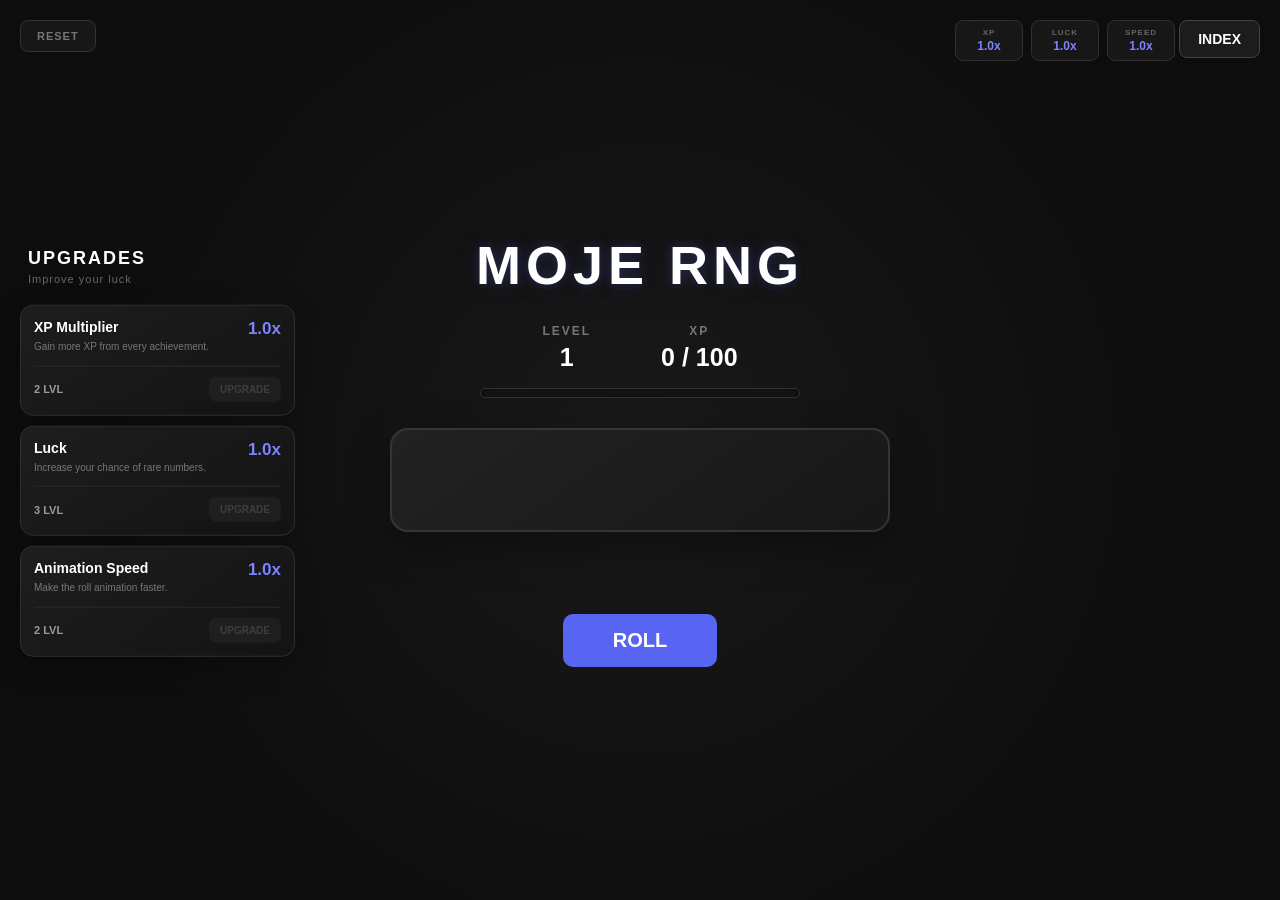
==== index.html @ ff52fcb8 "Add files via upload dw" ====
<!DOCTYPE html>
<html lang="pl">
<head>
    <meta charset="UTF-8">
    <meta name="viewport" content="width=device-width, initial-scale=1.0">
    <title>Moje RNG</title>
    <link rel="stylesheet" href="style.css">
</head>

<body>

    <button id="indexButton">INDEX</button>

    <div id="upgradePanel">
        <div class="upgrade-header">
            <div class="upgrade-title">UPGRADES</div>
            <div class="upgrade-subtitle">Improve your luck</div>
        </div>

        <div class="upgrade-card" id="xpUpgrade">
            <div class="upgrade-card-top">
                <div>
                    <div class="upgrade-name">XP Multiplier</div>
                    <div class="upgrade-description">Gain more XP from every achievement.</div>
                </div>

                <div class="upgrade-value" id="xpMultiplierValue">1.0x</div>
            </div>

            <div class="upgrade-bottom">
                <span id="xpUpgradeCost">2 LVL</span>
                <button id="xpUpgradeButton">UPGRADE</button>
            </div>
        </div>

        <div class="upgrade-card" id="luckUpgrade">
            <div class="upgrade-card-top">
                <div>
                    <div class="upgrade-name">Luck</div>
                    <div class="upgrade-description">Increase your chance of rare numbers.</div>
                </div>

                <div class="upgrade-value" id="luckValue">1.0x</div>
            </div>

            <div class="upgrade-bottom">
                <span id="luckUpgradeCost">3 LVL</span>
                <button id="luckUpgradeButton">UPGRADE</button>
            </div>
        </div>

        <div class="upgrade-card" id="speedUpgrade">
            <div class="upgrade-card-top">
                <div>
                    <div class="upgrade-name">Animation Speed</div>
                    <div class="upgrade-description">Make the roll animation faster.</div>
                </div>

                <div class="upgrade-value" id="speedValue">1.0x</div>
            </div>

            <div class="upgrade-bottom">
                <span id="speedUpgradeCost">2 LVL</span>
                <button id="speedUpgradeButton">UPGRADE</button>
            </div>
        </div>
    </div>

    <div id="upgradeStats">
        <div class="upgrade-stat">
            <span>XP</span>
            <strong id="statXP">1.0x</strong>
        </div>

        <div class="upgrade-stat">
            <span>LUCK</span>
            <strong id="statLuck">1.0x</strong>
        </div>

        <div class="upgrade-stat">
            <span>SPEED</span>
            <strong id="statSpeed">1.0x</strong>
        </div>
    </div>

    <div id="indexOverlay">
        <div id="indexPanel">

            <div class="index-header">
                <div>
                    <h2>Achievement Index</h2>
                    <span id="indexStats">0 / 0 Achievements Unlocked</span>
                </div>

                <button id="closeIndex">×</button>
            </div>

            <div class="index-search-wrapper">
                <span class="search-icon">⌕</span>
                <input
                    type="text"
                    id="achievementSearch"
                    placeholder="Search achievements..."
                    autocomplete="off"
                >
            </div>

            <div id="indexList"></div>

        </div>
    </div>

    <div class="container">

        <h1>MOJE RNG</h1>

        <div class="stats">
            <div>
                <span>LEVEL</span>
                <strong id="level">1</strong>
            </div>

            <div>
                <span>XP</span>
                <strong id="xp">0 / 100</strong>
            </div>
        </div>

        <div class="xp-bar">
            <div id="xpFill"></div>
        </div>

        <div id="result">
            <span id="digit1" class="digit"></span>
            <span id="digit2" class="digit"></span>
            <span id="digit3" class="digit"></span>
        </div>

        <div id="rollRarity"></div>

        <div id="achievement"></div>

        <button id="rollButton">ROLL</button>

    </div>

    <button id="resetButton">RESET</button>

    <script src="script.js"></script>
</body>
</html>
---- style.css ----
* {
    box-sizing: border-box;
}

body {
    margin: 0;
    background:
        radial-gradient(circle at center, #191919 0%, #0d0d0d 70%);
    color: white;
    font-family: Arial, sans-serif;

    display: flex;
    justify-content: center;
    align-items: center;

    min-height: 100vh;
    overflow-x: hidden;
}

.container {
    text-align: center;
    width: 500px;
}

h1 {
    margin: 0 0 28px;

    font-size: 54px;
    font-weight: 900;
    letter-spacing: 5px;

    color: #fff;

    text-shadow:
        0 0 10px rgba(88, 101, 242, 0.25),
        0 0 30px rgba(88, 101, 242, 0.12);
}

.stats {
    display: flex;
    justify-content: center;
    gap: 70px;
    margin-bottom: 16px;
}

.stats div {
    display: flex;
    flex-direction: column;
    gap: 5px;
}

.stats span {
    color: #777;
    font-size: 12px;
    font-weight: bold;
    letter-spacing: 2px;
}

.stats strong {
    font-size: 25px;
}

.xp-bar {
    width: 320px;
    height: 10px;

    background: #191919;
    border: 1px solid #333;
    border-radius: 20px;

    margin: 0 auto 30px;
    overflow: hidden;

    box-shadow: inset 0 0 8px rgba(0, 0, 0, 0.6);
}

#xpFill {
    width: 0%;
    height: 100%;

    background: linear-gradient(
        90deg,
        #5865f2,
        #7c83ff
    );

    transition: width 0.5s ease;
}

#result {
    position: relative;

    background:
        linear-gradient(
            145deg,
            #222,
            #171717
        );

    border: 2px solid #353535;
    border-radius: 18px;

    padding: 50px;
    margin: 30px 0 20px;

    font-size: 60px;

    min-width: 150px;
    min-height: 70px;

    display: flex;
    justify-content: center;
    align-items: center;

    gap: 5px;

    overflow: hidden;

    box-shadow:
        0 15px 40px rgba(0, 0, 0, 0.35),
        inset 0 0 25px rgba(255, 255, 255, 0.015);
}

.digit {
    display: inline-block;

    opacity: 0;
    transform: translateY(-250px);
}

.digit.drop {
    animation:
        drop var(--animation-duration, 1s)
        cubic-bezier(0.2, 0.8, 0.3, 1)
        forwards;
}

@keyframes drop {
    0% {
        opacity: 0;
        transform: translateY(-250px) scale(0.7);
    }

    65% {
        opacity: 1;
        transform: translateY(20px) scale(1.15);
    }

    85% {
        transform: translateY(-5px) scale(1.05);
    }

    100% {
        opacity: 1;
        transform: translateY(0) scale(1);
    }
}

button {
    background: #5865f2;
    color: white;

    border: none;
    border-radius: 10px;

    padding: 15px 50px;

    font-size: 20px;
    font-weight: bold;

    cursor: pointer;

    transition:
        background 0.2s ease,
        transform 0.15s ease,
        box-shadow 0.2s ease;
}

button:hover {
    background: #4752c4;
    transform: translateY(-2px);
    box-shadow: 0 7px 20px rgba(88, 101, 242, 0.2);
}

button:active {
    transform: translateY(0);
}

button:disabled {
    opacity: 0.5;
    cursor: default;
    transform: none;
    box-shadow: none;
}

#achievement {
    min-height: 0;
    margin: 20px 0;

    display: flex;
    flex-direction: column;
    gap: 10px;
}

.achievement-notification {
    background:
        linear-gradient(
            145deg,
            #202020,
            #171717
        );

    border: 1px solid #3b3b3b;
    border-radius: 12px;

    padding: 15px 20px;

    animation: achievementIn 0.5s ease-out forwards;

    box-shadow:
        0 10px 25px rgba(0, 0, 0, 0.25);
}

.achievement-title {
    font-size: 21px;
    font-weight: bold;
}

.achievement-rarity {
    font-size: 13px;
    margin-top: 4px;
}

.achievement-xp {
    color: #7c83ff;
    font-size: 18px;
    font-weight: bold;
    margin-top: 6px;
}

@keyframes achievementIn {
    from {
        opacity: 0;
        transform: translateY(20px) scale(0.95);
    }

    to {
        opacity: 1;
        transform: translateY(0) scale(1);
    }
}

#rollRarity {
    min-height: 22px;
    margin-bottom: 5px;

    font-size: 13px;
    font-weight: bold;
    letter-spacing: 2px;

    opacity: 0;
    transition: opacity 0.3s ease;
}

#rollRarity.visible {
    opacity: 1;
}

.rarity-normal {
    color: #999;
}

.rarity-rare {
    color: #4da6ff;
}

.rarity-ultra {
    background: linear-gradient(
        90deg,
        #ff3b3b,
        #ff9d00,
        #ffe600,
        #38ff70,
        #38d9ff,
        #5865f2,
        #c855ff
    );

    background-size: 400% 100%;

    -webkit-background-clip: text;
    -webkit-text-fill-color: transparent;

    animation: rainbow 3s linear infinite;
}

#upgradePanel {
    position: fixed;

    left: 20px;
    top: 50%;

    transform: translateY(-50%);

    width: 275px;

    z-index: 100;

    display: flex;
    flex-direction: column;
    gap: 10px;
}

.upgrade-header {
    padding: 4px 8px 10px;
}

.upgrade-title {
    font-size: 18px;
    font-weight: 900;
    letter-spacing: 2px;
}

.upgrade-subtitle {
    margin-top: 4px;

    color: #666;

    font-size: 11px;
    letter-spacing: 1px;
}

.upgrade-card {
    background:
        linear-gradient(
            145deg,
            rgba(30, 30, 30, 0.98),
            rgba(20, 20, 20, 0.98)
        );

    border: 1px solid #303030;
    border-radius: 13px;

    padding: 13px;

    box-shadow:
        0 10px 30px rgba(0, 0, 0, 0.25);

    transition:
        border-color 0.2s ease,
        transform 0.2s ease;
}

.upgrade-card:hover {
    border-color: #444;
    transform: translateX(2px);
}

.upgrade-card-top {
    display: flex;
    justify-content: space-between;
    gap: 10px;
}

.upgrade-name {
    font-size: 14px;
    font-weight: bold;
}

.upgrade-description {
    margin-top: 5px;

    color: #777;

    font-size: 10px;
    line-height: 1.35;
}

.upgrade-value {
    color: #7c83ff;

    font-size: 17px;
    font-weight: bold;

    white-space: nowrap;
}

.upgrade-bottom {
    display: flex;
    align-items: center;
    justify-content: space-between;

    margin-top: 12px;

    padding-top: 10px;

    border-top: 1px solid #292929;
}

.upgrade-bottom span {
    color: #999;

    font-size: 11px;
    font-weight: bold;
}

.upgrade-bottom button {
    padding: 7px 11px;

    border-radius: 7px;

    font-size: 10px;
}

.upgrade-bottom button.cant-buy {
    background: #292929;
    color: #666;
    cursor: not-allowed;
}

.upgrade-bottom button.cant-buy:hover {
    background: #292929;
    transform: none;
    box-shadow: none;
}

#upgradeStats {
    position: fixed;

    top: 20px;
    right: 105px;

    z-index: 100;

    display: flex;
    gap: 8px;
}

.upgrade-stat {
    min-width: 68px;

    padding: 7px 10px;

    background: #171717;

    border: 1px solid #303030;
    border-radius: 8px;

    text-align: center;
}

.upgrade-stat span {
    display: block;

    color: #666;

    font-size: 8px;
    font-weight: bold;
    letter-spacing: 1px;
}

.upgrade-stat strong {
    display: block;

    margin-top: 2px;

    color: #7c83ff;

    font-size: 12px;
}

#indexButton {
    position: fixed;

    top: 20px;
    right: 20px;

    z-index: 100;

    padding: 10px 18px;

    background: #1c1c1c;
    border: 1px solid #444;
    border-radius: 8px;

    color: white;

    font-size: 14px;
    font-weight: bold;

    cursor: pointer;
}

#indexButton:hover {
    background: #292929;
    border-color: #5865f2;
}

#indexOverlay {
    position: fixed;
    inset: 0;

    z-index: 1000;

    background: rgba(0, 0, 0, 0.8);

    backdrop-filter: blur(5px);

    display: none;

    justify-content: center;
    align-items: center;

    padding: 30px;
}

#indexOverlay.open {
    display: flex;
}

#indexPanel {
    width: 680px;
    max-width: 100%;
    max-height: 85vh;

    background: #151515;

    border: 1px solid #3a3a3a;
    border-radius: 17px;

    box-shadow:
        0 25px 80px rgba(0, 0, 0, 0.7);

    display: flex;
    flex-direction: column;

    overflow: hidden;
}

.index-header {
    display: flex;
    justify-content: space-between;
    align-items: center;

    padding: 22px 25px;

    border-bottom: 1px solid #292929;
}

.index-header h2 {
    margin: 0;

    font-size: 26px;
    font-weight: 900;
    letter-spacing: 1px;
}

.index-header span {
    display: block;

    margin-top: 6px;

    color: #777;

    font-size: 12px;
}

#closeIndex {
    padding: 0;

    width: 36px;
    height: 36px;

    background: transparent;

    color: #777;

    border: none;

    font-size: 30px;
    line-height: 30px;
}

#closeIndex:hover {
    color: white;
    background: #242424;
}

.index-search-wrapper {
    position: relative;

    margin: 15px 15px 5px;
}

.search-icon {
    position: absolute;

    left: 14px;
    top: 50%;

    transform: translateY(-52%);

    color: #666;

    font-size: 21px;

    pointer-events: none;
}

#achievementSearch {
    width: 100%;

    padding: 12px 15px 12px 42px;

    background:
        linear-gradient(
            145deg,
            #1c1c1c,
            #181818
        );

    border: 1px solid #333;
    border-radius: 10px;

    outline: none;

    color: white;

    font-size: 13px;

    transition:
        border-color 0.2s ease,
        box-shadow 0.2s ease;
}

#achievementSearch::placeholder {
    color: #666;
}

#achievementSearch:focus {
    border-color: #5865f2;

    box-shadow:
        0 0 0 3px rgba(88, 101, 242, 0.1);
}

#indexList {
    overflow-y: auto;

    padding: 15px;
}

.index-achievement {
    position: relative;

    display: flex;
    align-items: center;

    gap: 15px;

    background: #1c1c1c;

    border: 1px solid #303030;
    border-radius: 12px;

    padding: 15px 18px;

    margin-bottom: 10px;

    transition:
        background 0.2s ease,
        border-color 0.2s ease,
        transform 0.2s ease;
}

.index-achievement:hover {
    background: #222;
    border-color: #505050;
    transform: translateX(2px);
}

.index-number {
    width: 30px;

    color: #555;

    font-size: 13px;
    text-align: center;

    flex-shrink: 0;
}

.index-info {
    flex: 1;
    min-width: 0;
}

.index-name {
    font-size: 17px;
    font-weight: bold;

    margin-bottom: 5px;
}

.index-description {
    color: #999;

    font-size: 13px;
    line-height: 1.4;
}

.index-rarity {
    margin-top: 7px;

    font-size: 12px;
    font-weight: bold;
}

.index-xp {
    color: #7c83ff;

    font-size: 14px;
    font-weight: bold;

    white-space: nowrap;
}

.index-achievement.locked .index-info {
    filter: blur(6px);
    user-select: none;
}

.index-achievement.locked .index-xp {
    filter: blur(5px);
}

.index-achievement.locked .index-rarity {
    filter: blur(5px);
}

.index-locked {
    position: absolute;

    right: 18px;

    color: #555;

    font-size: 12px;
    font-weight: bold;

    letter-spacing: 1px;
}

.index-no-results {
    padding: 40px;

    color: #666;

    text-align: center;
    font-size: 14px;
}

.exclusive {
    background: linear-gradient(
        90deg,
        #ff3b3b,
        #ff9d00,
        #ffe600,
        #38ff70,
        #38d9ff,
        #5865f2,
        #c855ff,
        #ff3b3b
    );

    background-size: 400% 100%;

    -webkit-background-clip: text;
    -webkit-text-fill-color: transparent;

    background-clip: text;

    animation: rainbow 3s linear infinite;
}

.exclusive-border {
    border-color: #ff9d00;
}

@keyframes rainbow {
    0% {
        background-position: 0% 50%;
    }

    100% {
        background-position: 400% 50%;
    }
}

#resetButton {
    position: fixed;

    top: 20px;
    left: 20px;

    z-index: 100;

    padding: 9px 16px;

    background: #171717;

    border: 1px solid #333;
    border-radius: 8px;

    color: #777;

    font-size: 11px;
    font-weight: bold;

    letter-spacing: 1px;
}

#resetButton:hover {
    background: #241818;
    border-color: #8b3333;
    color: #ff7777;
}

#indexList::-webkit-scrollbar {
    width: 8px;
}

#indexList::-webkit-scrollbar-track {
    background: #111;
}

#indexList::-webkit-scrollbar-thumb {
    background: #3c3c3c;
    border-radius: 10px;
}

#indexList::-webkit-scrollbar-thumb:hover {
    background: #555;
}

@media (max-width: 1100px) {
    #upgradePanel {
        width: 230px;
    }

    .upgrade-description {
        font-size: 9px;
    }
}

@media (max-width: 850px) {
    #upgradePanel {
        position: relative;

        left: auto;
        top: auto;

        transform: none;

        width: calc(100% - 30px);

        margin: 20px auto;
    }

    body {
        flex-direction: column;
        justify-content: flex-start;

        padding-top: 80px;
    }

    .container {
        width: calc(100% - 30px);
    }

    #upgradeStats {
        top: 20px;
        right: 15px;
    }

    #resetButton {
        top: 20px;
        left: 15px;
    }

    #indexButton {
        display: none;
    }
}

@media (max-width: 600px) {
    h1 {
        font-size: 40px;
        letter-spacing: 3px;
    }

    .stats {
        gap: 50px;
    }

    #result {
        padding: 40px 25px;
    }

    #indexOverlay {
        padding: 15px;
    }

    #indexPanel {
        max-height: 90vh;
    }

    .index-achievement {
        padding: 13px;
        gap: 10px;
    }

    .index-number {
        width: 20px;
    }

    .index-name {
        font-size: 15px;
    }

    .index-description {
        font-size: 12px;
    }

    .index-xp {
        font-size: 12px;
    }

    #upgradeStats {
        gap: 4px;
    }

    .upgrade-stat {
        min-width: 58px;
        padding: 6px;
    }
}
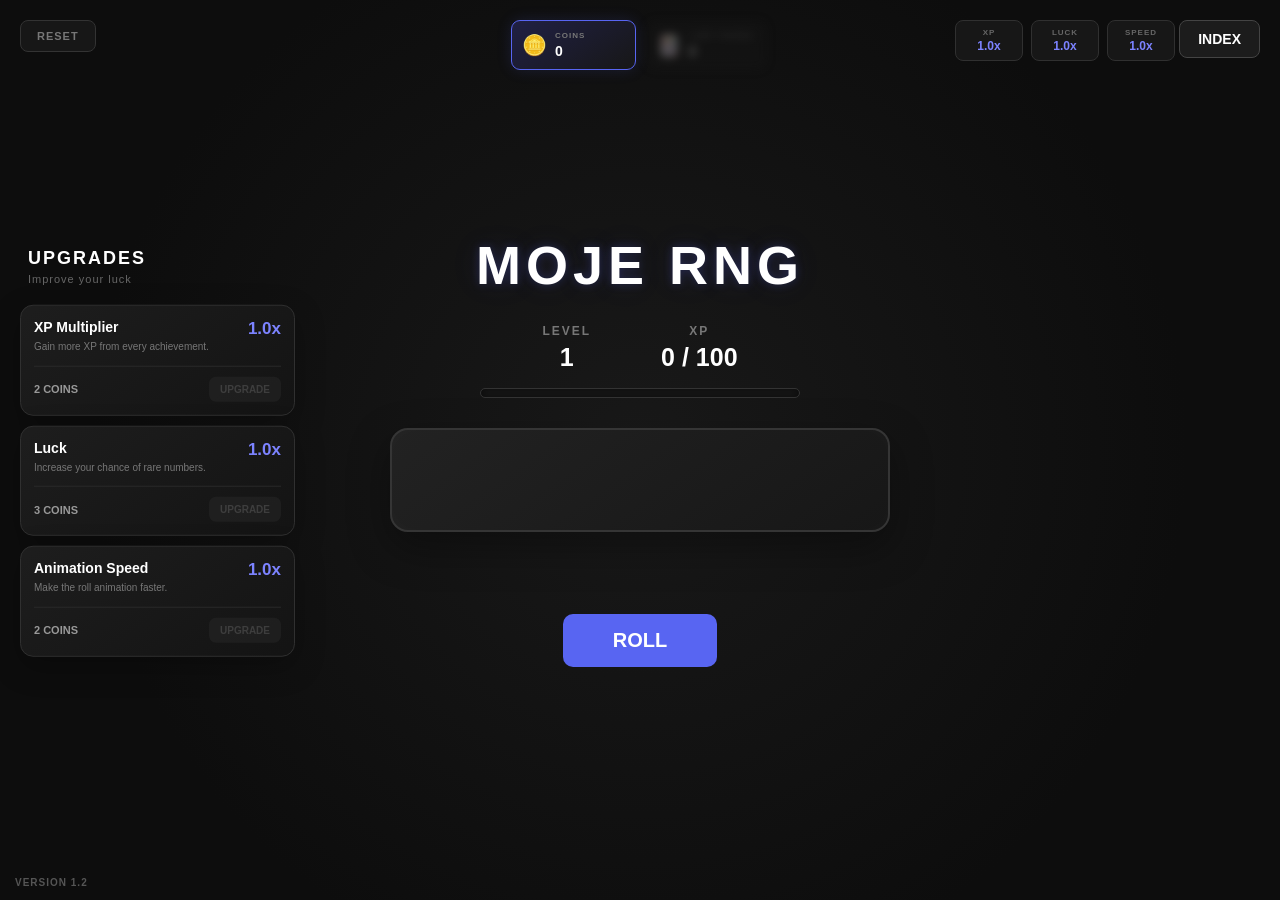
==== commit 5857b9ab: "Add files via upload" ====
--- a/index.html
+++ b/index.html
@@ -11,62 +11,162 @@
 
     <button id="indexButton">INDEX</button>
 
+    <!-- WALUTY -->
+
+    <div id="currencyPanel">
+
+        <button class="currency-button" id="coinsButton">
+            <span class="currency-icon">🪙</span>
+
+            <span class="currency-info">
+                <span class="currency-name">COINS</span>
+                <strong id="coinsValue">0</strong>
+            </span>
+        </button>
+
+        <button class="currency-button" id="tokenButton">
+            <span class="currency-icon">🃏</span>
+
+            <span class="currency-info">
+                <span class="currency-name">LARP TOKENS</span>
+                <strong id="tokenValue">0</strong>
+            </span>
+        </button>
+
+    </div>
+
+    <!-- ANIMACJA WALUTY -->
+
+    <div id="currencyGain"></div>
+
+    <!-- UPGRADE PANEL -->
+
     <div id="upgradePanel">
+
         <div class="upgrade-header">
             <div class="upgrade-title">UPGRADES</div>
-            <div class="upgrade-subtitle">Improve your luck</div>
-        </div>
-
-        <div class="upgrade-card" id="xpUpgrade">
+            <div class="upgrade-subtitle">
+                Improve your luck
+            </div>
+        </div>
+
+        <div class="upgrade-card">
+
             <div class="upgrade-card-top">
-                <div>
-                    <div class="upgrade-name">XP Multiplier</div>
-                    <div class="upgrade-description">Gain more XP from every achievement.</div>
-                </div>
-
-                <div class="upgrade-value" id="xpMultiplierValue">1.0x</div>
+
+                <div>
+                    <div class="upgrade-name">
+                        XP Multiplier
+                    </div>
+
+                    <div class="upgrade-description">
+                        Gain more XP from every achievement.
+                    </div>
+                </div>
+
+                <div
+                    class="upgrade-value"
+                    id="xpMultiplierValue"
+                >
+                    1.0x
+                </div>
+
             </div>
 
             <div class="upgrade-bottom">
-                <span id="xpUpgradeCost">2 LVL</span>
-                <button id="xpUpgradeButton">UPGRADE</button>
-            </div>
-        </div>
-
-        <div class="upgrade-card" id="luckUpgrade">
+
+                <span id="xpUpgradeCost">
+                    7 COINS
+                </span>
+
+                <button id="xpUpgradeButton">
+                    UPGRADE
+                </button>
+
+            </div>
+
+        </div>
+
+        <div class="upgrade-card">
+
             <div class="upgrade-card-top">
-                <div>
-                    <div class="upgrade-name">Luck</div>
-                    <div class="upgrade-description">Increase your chance of rare numbers.</div>
-                </div>
-
-                <div class="upgrade-value" id="luckValue">1.0x</div>
+
+                <div>
+                    <div class="upgrade-name">
+                        Luck
+                    </div>
+
+                    <div class="upgrade-description">
+                        Increase your chance of rare numbers.
+                    </div>
+                </div>
+
+                <div
+                    class="upgrade-value"
+                    id="luckValue"
+                >
+                    1.0x
+                </div>
+
             </div>
 
             <div class="upgrade-bottom">
-                <span id="luckUpgradeCost">3 LVL</span>
-                <button id="luckUpgradeButton">UPGRADE</button>
-            </div>
-        </div>
-
-        <div class="upgrade-card" id="speedUpgrade">
+
+                <span id="luckUpgradeCost">
+                    8 COINS
+                </span>
+
+                <button id="luckUpgradeButton">
+                    UPGRADE
+                </button>
+
+            </div>
+
+        </div>
+
+        <div class="upgrade-card">
+
             <div class="upgrade-card-top">
-                <div>
-                    <div class="upgrade-name">Animation Speed</div>
-                    <div class="upgrade-description">Make the roll animation faster.</div>
-                </div>
-
-                <div class="upgrade-value" id="speedValue">1.0x</div>
+
+                <div>
+                    <div class="upgrade-name">
+                        Animation Speed
+                    </div>
+
+                    <div class="upgrade-description">
+                        Make the roll animation faster.
+                    </div>
+                </div>
+
+                <div
+                    class="upgrade-value"
+                    id="speedValue"
+                >
+                    1.0x
+                </div>
+
             </div>
 
             <div class="upgrade-bottom">
-                <span id="speedUpgradeCost">2 LVL</span>
-                <button id="speedUpgradeButton">UPGRADE</button>
-            </div>
-        </div>
-    </div>
+
+                <span id="speedUpgradeCost">
+                    7 COINS
+                </span>
+
+                <button id="speedUpgradeButton">
+                    UPGRADE
+                </button>
+
+            </div>
+
+        </div>
+
+    </div>
+
+    <!-- STATYSTYKI UPGRADE -->
 
     <div id="upgradeStats">
+
         <div class="upgrade-stat">
             <span>XP</span>
             <strong id="statXP">1.0x</strong>
@@ -81,40 +181,64 @@
             <span>SPEED</span>
             <strong id="statSpeed">1.0x</strong>
         </div>
-    </div>
+
+    </div>
+
+    <!-- INDEX -->
 
     <div id="indexOverlay">
+
         <div id="indexPanel">
 
             <div class="index-header">
-                <div>
-                    <h2>Achievement Index</h2>
-                    <span id="indexStats">0 / 0 Achievements Unlocked</span>
-                </div>
-
-                <button id="closeIndex">×</button>
+
+                <div>
+
+                    <h2>
+                        Achievement Index
+                    </h2>
+
+                    <span id="indexStats">
+                        0 / 0 Achievements Unlocked
+                    </span>
+
+                </div>
+
+                <button id="closeIndex">
+                    ×
+                </button>
+
             </div>
 
             <div class="index-search-wrapper">
-                <span class="search-icon">⌕</span>
+
+                <span class="search-icon">
+                    ⌕
+                </span>
+
                 <input
                     type="text"
                     id="achievementSearch"
                     placeholder="Search achievements..."
                     autocomplete="off"
                 >
+
             </div>
 
             <div id="indexList"></div>
 
         </div>
-    </div>
+
+    </div>
+
+    <!-- GŁÓWNA GRA -->
 
     <div class="container">
 
         <h1>MOJE RNG</h1>
 
         <div class="stats">
+
             <div>
                 <span>LEVEL</span>
                 <strong id="level">1</strong>
@@ -122,8 +246,11 @@
 
             <div>
                 <span>XP</span>
-                <strong id="xp">0 / 100</strong>
-            </div>
+                <strong id="xp">
+                    0 / 100
+                </strong>
+            </div>
+
         </div>
 
         <div class="xp-bar">
@@ -131,21 +258,30 @@
         </div>
 
         <div id="result">
+
             <span id="digit1" class="digit"></span>
             <span id="digit2" class="digit"></span>
             <span id="digit3" class="digit"></span>
+
         </div>
 
         <div id="rollRarity"></div>
 
         <div id="achievement"></div>
 
-        <button id="rollButton">ROLL</button>
-
-    </div>
-
-    <button id="resetButton">RESET</button>
+        <button id="rollButton">
+            ROLL
+        </button>
+
+    </div>
+
+    <button id="resetButton">
+        RESET
+    </button>
 
     <script src="script.js"></script>
+
+    <div id="version">VERSION 1.2</div>
+
 </body>
 </html>
--- a/style.css
+++ b/style.css
@@ -4,9 +4,16 @@
 
 body {
     margin: 0;
+
     background:
-        radial-gradient(circle at center, #191919 0%, #0d0d0d 70%);
+        radial-gradient(
+            circle at center,
+            #191919 0%,
+            #0d0d0d 70%
+        );
+
     color: white;
+
     font-family: Arial, sans-serif;
 
     display: flex;
@@ -14,8 +21,14 @@
     align-items: center;
 
     min-height: 100vh;
+
     overflow-x: hidden;
 }
+
+
+/* =========================
+   MAIN
+========================= */
 
 .container {
     text-align: center;
@@ -27,6 +40,7 @@
 
     font-size: 54px;
     font-weight: 900;
+
     letter-spacing: 5px;
 
     color: #fff;
@@ -36,56 +50,255 @@
         0 0 30px rgba(88, 101, 242, 0.12);
 }
 
+
+/* =========================
+   CURRENCY
+========================= */
+
+#currencyPanel {
+    position: fixed;
+
+    top: 20px;
+    left: 50%;
+
+    transform: translateX(-50%);
+
+    display: flex;
+
+    gap: 8px;
+
+    z-index: 150;
+}
+
+.currency-button {
+    width: 125px;
+    height: 50px;
+
+    padding: 6px 10px;
+
+    background: #171717;
+
+    border: 1px solid #333;
+
+    border-radius: 9px;
+
+    color: white;
+
+    display: flex;
+    align-items: center;
+
+    gap: 8px;
+
+    cursor: pointer;
+
+    transition:
+        border-color 0.2s ease,
+        background 0.2s ease,
+        transform 0.2s ease,
+        filter 0.25s ease,
+        opacity 0.25s ease;
+}
+
+.currency-button:hover {
+    background: #202020;
+    border-color: #555;
+
+    transform: translateY(-2px);
+}
+
+.currency-button.active {
+    border-color: #5865f2;
+
+    background:
+        linear-gradient(
+            145deg,
+            #202044,
+            #171717
+        );
+
+    box-shadow:
+        0 0 15px rgba(88, 101, 242, 0.15);
+}
+
+.currency-button.blurred {
+    filter: blur(5px);
+
+    opacity: 0.35;
+
+    pointer-events: none;
+
+    transform: scale(0.96);
+}
+
+.currency-icon {
+    font-size: 20px;
+}
+
+.currency-info {
+    display: flex;
+
+    flex-direction: column;
+
+    align-items: flex-start;
+
+    line-height: 1;
+}
+
+.currency-name {
+    color: #777;
+
+    font-size: 8px;
+
+    font-weight: bold;
+
+    letter-spacing: 1px;
+}
+
+.currency-info strong {
+    margin-top: 4px;
+
+    color: #fff;
+
+    font-size: 14px;
+}
+
+
+/* =========================
+   CURRENCY GAIN
+========================= */
+
+#currencyGain {
+    position: fixed;
+
+    top: 78px;
+    left: 50%;
+
+    transform: translateX(-50%);
+
+    pointer-events: auto;
+
+    z-index: 200;
+
+    min-height: 24px;
+}
+
+.currency-gain-animation {
+    color: #ffd84d;
+
+    font-size: 16px;
+
+    font-weight: bold;
+
+    text-shadow:
+        0 0 10px rgba(255, 216, 77, 0.5);
+
+    animation:
+        currencyGain 1s ease-out forwards;
+}
+
+.token-gain-animation {
+    color: #c855ff;
+
+    text-shadow:
+        0 0 12px rgba(200, 85, 255, 0.6);
+}
+
+@keyframes currencyGain {
+    0% {
+        opacity: 0;
+        transform: translateY(8px) scale(0.8);
+    }
+
+    20% {
+        opacity: 1;
+        transform: translateY(0) scale(1);
+    }
+
+    100% {
+        opacity: 0;
+        transform: translateY(-25px) scale(1.05);
+    }
+}
+
+
+/* =========================
+   STATS
+========================= */
+
 .stats {
     display: flex;
+
     justify-content: center;
+
     gap: 70px;
+
     margin-bottom: 16px;
 }
 
 .stats div {
     display: flex;
+
     flex-direction: column;
+
     gap: 5px;
 }
 
 .stats span {
     color: #777;
+
     font-size: 12px;
-    font-weight: bold;
+
+    font-weight: bold;
+
     letter-spacing: 2px;
 }
 
 .stats strong {
     font-size: 25px;
 }
+
+
+/* =========================
+   XP BAR
+========================= */
 
 .xp-bar {
     width: 320px;
     height: 10px;
 
     background: #191919;
+
     border: 1px solid #333;
+
     border-radius: 20px;
 
     margin: 0 auto 30px;
+
     overflow: hidden;
 
-    box-shadow: inset 0 0 8px rgba(0, 0, 0, 0.6);
+    box-shadow:
+        inset 0 0 8px rgba(0, 0, 0, 0.6);
 }
 
 #xpFill {
     width: 0%;
     height: 100%;
 
-    background: linear-gradient(
-        90deg,
-        #5865f2,
-        #7c83ff
-    );
-
-    transition: width 0.5s ease;
-}
+    background:
+        linear-gradient(
+            90deg,
+            #5865f2,
+            #7c83ff
+        );
+
+    transition:
+        width 0.5s ease;
+}
+
+
+/* =========================
+   RESULT
+========================= */
 
 #result {
     position: relative;
@@ -98,9 +311,11 @@
         );
 
     border: 2px solid #353535;
+
     border-radius: 18px;
 
     padding: 50px;
+
     margin: 30px 0 20px;
 
     font-size: 60px;
@@ -109,6 +324,7 @@
     min-height: 70px;
 
     display: flex;
+
     justify-content: center;
     align-items: center;
 
@@ -125,6 +341,7 @@
     display: inline-block;
 
     opacity: 0;
+
     transform: translateY(-250px);
 }
 
@@ -136,36 +353,56 @@
 }
 
 @keyframes drop {
+
     0% {
         opacity: 0;
-        transform: translateY(-250px) scale(0.7);
+
+        transform:
+            translateY(-250px)
+            scale(0.7);
     }
 
     65% {
         opacity: 1;
-        transform: translateY(20px) scale(1.15);
+
+        transform:
+            translateY(20px)
+            scale(1.15);
     }
 
     85% {
-        transform: translateY(-5px) scale(1.05);
+        transform:
+            translateY(-5px)
+            scale(1.05);
     }
 
     100% {
         opacity: 1;
-        transform: translateY(0) scale(1);
-    }
-}
+
+        transform:
+            translateY(0)
+            scale(1);
+    }
+}
+
+
+/* =========================
+   BUTTONS
+========================= */
 
 button {
     background: #5865f2;
+
     color: white;
 
     border: none;
+
     border-radius: 10px;
 
     padding: 15px 50px;
 
     font-size: 20px;
+
     font-weight: bold;
 
     cursor: pointer;
@@ -178,8 +415,11 @@
 
 button:hover {
     background: #4752c4;
+
     transform: translateY(-2px);
-    box-shadow: 0 7px 20px rgba(88, 101, 242, 0.2);
+
+    box-shadow:
+        0 7px 20px rgba(88, 101, 242, 0.2);
 }
 
 button:active {
@@ -188,17 +428,28 @@
 
 button:disabled {
     opacity: 0.5;
+
     cursor: default;
+
     transform: none;
+
     box-shadow: none;
 }
+
+
+/* =========================
+   ACHIEVEMENTS
+========================= */
 
 #achievement {
     min-height: 0;
+
     margin: 20px 0;
 
     display: flex;
+
     flex-direction: column;
+
     gap: 10px;
 }
 
@@ -211,11 +462,13 @@
         );
 
     border: 1px solid #3b3b3b;
+
     border-radius: 12px;
 
     padding: 15px 20px;
 
-    animation: achievementIn 0.5s ease-out forwards;
+    animation:
+        achievementIn 0.5s ease-out forwards;
 
     box-shadow:
         0 10px 25px rgba(0, 0, 0, 0.25);
@@ -223,43 +476,65 @@
 
 .achievement-title {
     font-size: 21px;
+
     font-weight: bold;
 }
 
 .achievement-rarity {
     font-size: 13px;
+
     margin-top: 4px;
 }
 
 .achievement-xp {
     color: #7c83ff;
+
     font-size: 18px;
-    font-weight: bold;
+
+    font-weight: bold;
+
     margin-top: 6px;
 }
 
 @keyframes achievementIn {
+
     from {
         opacity: 0;
-        transform: translateY(20px) scale(0.95);
+
+        transform:
+            translateY(20px)
+            scale(0.95);
     }
 
     to {
         opacity: 1;
-        transform: translateY(0) scale(1);
-    }
-}
+
+        transform:
+            translateY(0)
+            scale(1);
+    }
+}
+
+
+/* =========================
+   ROLL RARITY
+========================= */
 
 #rollRarity {
     min-height: 22px;
+
     margin-bottom: 5px;
 
     font-size: 13px;
-    font-weight: bold;
+
+    font-weight: bold;
+
     letter-spacing: 2px;
 
     opacity: 0;
-    transition: opacity 0.3s ease;
+
+    transition:
+        opacity 0.3s ease;
 }
 
 #rollRarity.visible {
@@ -275,24 +550,31 @@
 }
 
 .rarity-ultra {
-    background: linear-gradient(
-        90deg,
-        #ff3b3b,
-        #ff9d00,
-        #ffe600,
-        #38ff70,
-        #38d9ff,
-        #5865f2,
-        #c855ff
-    );
+    background:
+        linear-gradient(
+            90deg,
+            #ff3b3b,
+            #ff9d00,
+            #ffe600,
+            #38ff70,
+            #38d9ff,
+            #5865f2,
+            #c855ff
+        );
 
     background-size: 400% 100%;
 
     -webkit-background-clip: text;
     -webkit-text-fill-color: transparent;
 
-    animation: rainbow 3s linear infinite;
-}
+    animation:
+        rainbow 3s linear infinite;
+}
+
+
+/* =========================
+   UPGRADE PANEL
+========================= */
 
 #upgradePanel {
     position: fixed;
@@ -307,7 +589,9 @@
     z-index: 100;
 
     display: flex;
+
     flex-direction: column;
+
     gap: 10px;
 }
 
@@ -317,7 +601,9 @@
 
 .upgrade-title {
     font-size: 18px;
+
     font-weight: 900;
+
     letter-spacing: 2px;
 }
 
@@ -327,6 +613,7 @@
     color: #666;
 
     font-size: 11px;
+
     letter-spacing: 1px;
 }
 
@@ -339,6 +626,7 @@
         );
 
     border: 1px solid #303030;
+
     border-radius: 13px;
 
     padding: 13px;
@@ -353,17 +641,21 @@
 
 .upgrade-card:hover {
     border-color: #444;
+
     transform: translateX(2px);
 }
 
 .upgrade-card-top {
     display: flex;
+
     justify-content: space-between;
+
     gap: 10px;
 }
 
 .upgrade-name {
     font-size: 14px;
+
     font-weight: bold;
 }
 
@@ -373,6 +665,7 @@
     color: #777;
 
     font-size: 10px;
+
     line-height: 1.35;
 }
 
@@ -380,6 +673,7 @@
     color: #7c83ff;
 
     font-size: 17px;
+
     font-weight: bold;
 
     white-space: nowrap;
@@ -387,7 +681,9 @@
 
 .upgrade-bottom {
     display: flex;
+
     align-items: center;
+
     justify-content: space-between;
 
     margin-top: 12px;
@@ -401,6 +697,7 @@
     color: #999;
 
     font-size: 11px;
+
     font-weight: bold;
 }
 
@@ -414,15 +711,24 @@
 
 .upgrade-bottom button.cant-buy {
     background: #292929;
+
     color: #666;
+
     cursor: not-allowed;
 }
 
 .upgrade-bottom button.cant-buy:hover {
     background: #292929;
+
     transform: none;
+
     box-shadow: none;
 }
+
+
+/* =========================
+   UPGRADE STATS
+========================= */
 
 #upgradeStats {
     position: fixed;
@@ -433,6 +739,7 @@
     z-index: 100;
 
     display: flex;
+
     gap: 8px;
 }
 
@@ -444,6 +751,7 @@
     background: #171717;
 
     border: 1px solid #303030;
+
     border-radius: 8px;
 
     text-align: center;
@@ -455,7 +763,9 @@
     color: #666;
 
     font-size: 8px;
-    font-weight: bold;
+
+    font-weight: bold;
+
     letter-spacing: 1px;
 }
 
@@ -469,6 +779,11 @@
     font-size: 12px;
 }
 
+
+/* =========================
+   INDEX BUTTON
+========================= */
+
 #indexButton {
     position: fixed;
 
@@ -480,12 +795,15 @@
     padding: 10px 18px;
 
     background: #1c1c1c;
+
     border: 1px solid #444;
+
     border-radius: 8px;
 
     color: white;
 
     font-size: 14px;
+
     font-weight: bold;
 
     cursor: pointer;
@@ -493,16 +811,24 @@
 
 #indexButton:hover {
     background: #292929;
+
     border-color: #5865f2;
 }
+
+
+/* =========================
+   INDEX
+========================= */
 
 #indexOverlay {
     position: fixed;
+
     inset: 0;
 
     z-index: 1000;
 
-    background: rgba(0, 0, 0, 0.8);
+    background:
+        rgba(0, 0, 0, 0.8);
 
     backdrop-filter: blur(5px);
 
@@ -520,18 +846,22 @@
 
 #indexPanel {
     width: 680px;
+
     max-width: 100%;
+
     max-height: 85vh;
 
     background: #151515;
 
     border: 1px solid #3a3a3a;
+
     border-radius: 17px;
 
     box-shadow:
         0 25px 80px rgba(0, 0, 0, 0.7);
 
     display: flex;
+
     flex-direction: column;
 
     overflow: hidden;
@@ -539,6 +869,7 @@
 
 .index-header {
     display: flex;
+
     justify-content: space-between;
     align-items: center;
 
@@ -551,7 +882,9 @@
     margin: 0;
 
     font-size: 26px;
+
     font-weight: 900;
+
     letter-spacing: 1px;
 }
 
@@ -578,11 +911,13 @@
     border: none;
 
     font-size: 30px;
+
     line-height: 30px;
 }
 
 #closeIndex:hover {
     color: white;
+
     background: #242424;
 }
 
@@ -620,6 +955,7 @@
         );
 
     border: 1px solid #333;
+
     border-radius: 10px;
 
     outline: none;
@@ -627,10 +963,6 @@
     color: white;
 
     font-size: 13px;
-
-    transition:
-        border-color 0.2s ease,
-        box-shadow 0.2s ease;
 }
 
 #achievementSearch::placeholder {
@@ -654,6 +986,7 @@
     position: relative;
 
     display: flex;
+
     align-items: center;
 
     gap: 15px;
@@ -661,21 +994,19 @@
     background: #1c1c1c;
 
     border: 1px solid #303030;
+
     border-radius: 12px;
 
     padding: 15px 18px;
 
     margin-bottom: 10px;
-
-    transition:
-        background 0.2s ease,
-        border-color 0.2s ease,
-        transform 0.2s ease;
 }
 
 .index-achievement:hover {
     background: #222;
+
     border-color: #505050;
+
     transform: translateX(2px);
 }
 
@@ -685,6 +1016,7 @@
     color: #555;
 
     font-size: 13px;
+
     text-align: center;
 
     flex-shrink: 0;
@@ -692,11 +1024,13 @@
 
 .index-info {
     flex: 1;
+
     min-width: 0;
 }
 
 .index-name {
     font-size: 17px;
+
     font-weight: bold;
 
     margin-bottom: 5px;
@@ -706,6 +1040,7 @@
     color: #999;
 
     font-size: 13px;
+
     line-height: 1.4;
 }
 
@@ -713,6 +1048,7 @@
     margin-top: 7px;
 
     font-size: 12px;
+
     font-weight: bold;
 }
 
@@ -720,6 +1056,7 @@
     color: #7c83ff;
 
     font-size: 14px;
+
     font-weight: bold;
 
     white-space: nowrap;
@@ -727,6 +1064,7 @@
 
 .index-achievement.locked .index-info {
     filter: blur(6px);
+
     user-select: none;
 }
 
@@ -746,6 +1084,7 @@
     color: #555;
 
     font-size: 12px;
+
     font-weight: bold;
 
     letter-spacing: 1px;
@@ -757,30 +1096,36 @@
     color: #666;
 
     text-align: center;
+
     font-size: 14px;
 }
 
+
+/* =========================
+   EXCLUSIVE
+========================= */
+
 .exclusive {
-    background: linear-gradient(
-        90deg,
-        #ff3b3b,
-        #ff9d00,
-        #ffe600,
-        #38ff70,
-        #38d9ff,
-        #5865f2,
-        #c855ff,
-        #ff3b3b
-    );
+    background:
+        linear-gradient(
+            90deg,
+            #ff3b3b,
+            #ff9d00,
+            #ffe600,
+            #38ff70,
+            #38d9ff,
+            #5865f2,
+            #c855ff,
+            #ff3b3b
+        );
 
     background-size: 400% 100%;
 
     -webkit-background-clip: text;
     -webkit-text-fill-color: transparent;
 
-    background-clip: text;
-
-    animation: rainbow 3s linear infinite;
+    animation:
+        rainbow 3s linear infinite;
 }
 
 .exclusive-border {
@@ -788,6 +1133,7 @@
 }
 
 @keyframes rainbow {
+
     0% {
         background-position: 0% 50%;
     }
@@ -797,6 +1143,11 @@
     }
 }
 
+
+/* =========================
+   RESET
+========================= */
+
 #resetButton {
     position: fixed;
 
@@ -810,11 +1161,13 @@
     background: #171717;
 
     border: 1px solid #333;
+
     border-radius: 8px;
 
     color: #777;
 
     font-size: 11px;
+
     font-weight: bold;
 
     letter-spacing: 1px;
@@ -822,9 +1175,16 @@
 
 #resetButton:hover {
     background: #241818;
+
     border-color: #8b3333;
+
     color: #ff7777;
 }
+
+
+/* =========================
+   SCROLLBAR
+========================= */
 
 #indexList::-webkit-scrollbar {
     width: 8px;
@@ -836,6 +1196,7 @@
 
 #indexList::-webkit-scrollbar-thumb {
     background: #3c3c3c;
+
     border-radius: 10px;
 }
 
@@ -843,7 +1204,13 @@
     background: #555;
 }
 
+
+/* =========================
+   MOBILE
+========================= */
+
 @media (max-width: 1100px) {
+
     #upgradePanel {
         width: 230px;
     }
@@ -853,7 +1220,9 @@
     }
 }
 
+
 @media (max-width: 850px) {
+
     #upgradePanel {
         position: relative;
 
@@ -869,9 +1238,10 @@
 
     body {
         flex-direction: column;
+
         justify-content: flex-start;
 
-        padding-top: 80px;
+        padding-top: 90px;
     }
 
     .container {
@@ -879,23 +1249,32 @@
     }
 
     #upgradeStats {
-        top: 20px;
+        top: 85px;
+
         right: 15px;
     }
 
     #resetButton {
         top: 20px;
+
         left: 15px;
     }
 
     #indexButton {
         display: none;
     }
-}
+
+    #currencyPanel {
+        top: 15px;
+    }
+}
+
 
 @media (max-width: 600px) {
+
     h1 {
         font-size: 40px;
+
         letter-spacing: 3px;
     }
 
@@ -917,6 +1296,7 @@
 
     .index-achievement {
         padding: 13px;
+
         gap: 10px;
     }
 
@@ -942,6 +1322,30 @@
 
     .upgrade-stat {
         min-width: 58px;
+
         padding: 6px;
     }
+
+    #currencyPanel {
+        width: calc(100% - 30px);
+
+        justify-content: center;
+    }
+
+    .currency-button {
+        width: 120px;
+    }
+}
+#version {
+    position: fixed;
+    bottom: 12px;
+    left: 15px;
+
+    color: #555;
+
+    font-size: 10px;
+    font-weight: bold;
+    letter-spacing: 1px;
+
+    z-index: 100;
 }
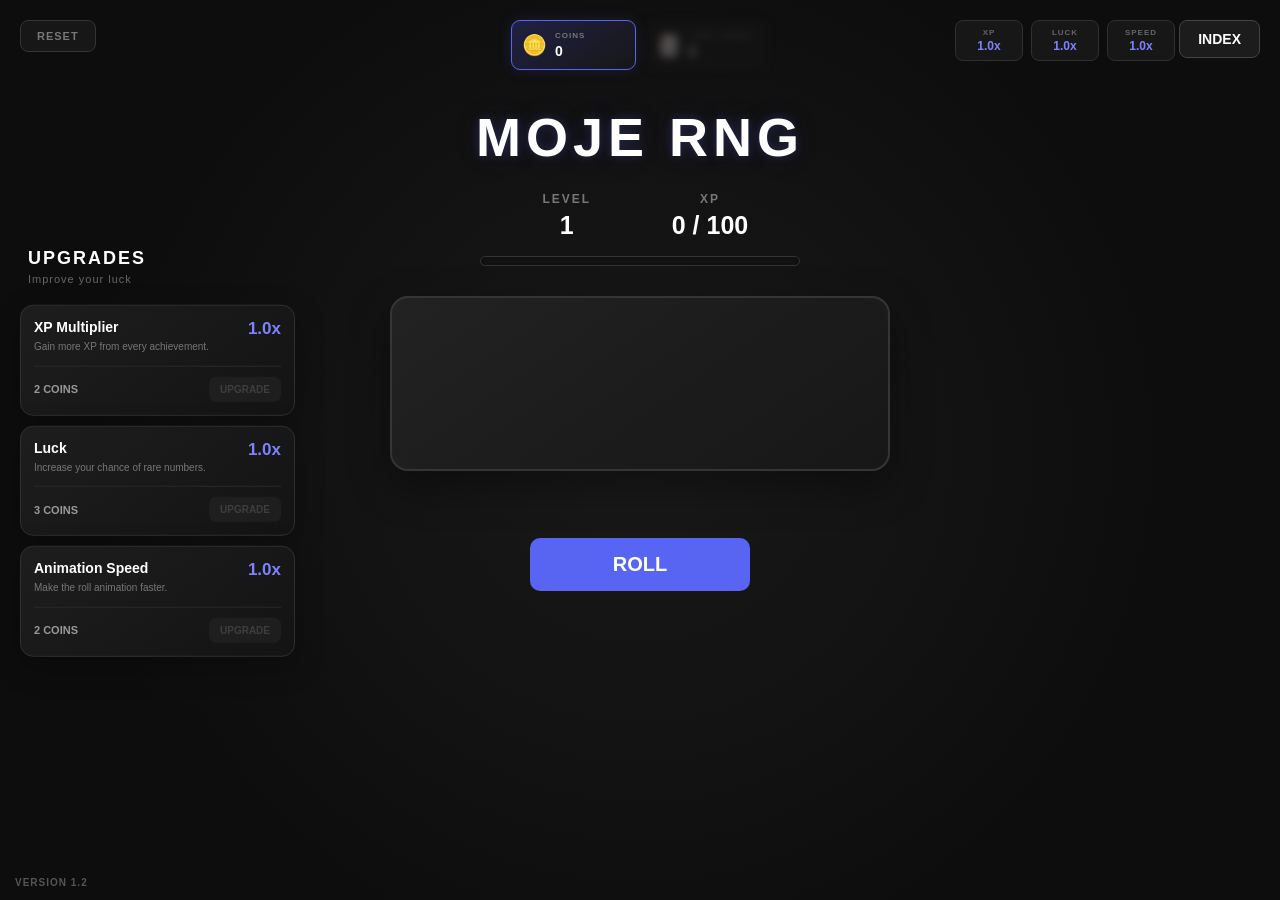
==== commit 493d4a3a: "Add files via upload jdwdw" ====
--- a/index.html
+++ b/index.html
@@ -3,16 +3,14 @@
 <head>
     <meta charset="UTF-8">
     <meta name="viewport" content="width=device-width, initial-scale=1.0">
+    <meta name="theme-color" content="#0d0d0d">
     <title>Moje RNG</title>
     <link rel="stylesheet" href="style.css">
 </head>
 
 <body>
 
-    <button id="indexButton">INDEX</button>
-
-    <!-- WALUTY -->
-
+    <!-- CURRENCY -->
     <div id="currencyPanel">
 
         <button class="currency-button" id="coinsButton">
@@ -35,16 +33,21 @@
 
     </div>
 
-    <!-- ANIMACJA WALUTY -->
-
+    <!-- CURRENCY GAIN -->
     <div id="currencyGain"></div>
 
+    <!-- RESET -->
+    <button id="resetButton">RESET</button>
+
+    <!-- INDEX BUTTON -->
+    <button id="indexButton">INDEX</button>
+
     <!-- UPGRADE PANEL -->
-
-    <div id="upgradePanel">
+    <aside id="upgradePanel">
 
         <div class="upgrade-header">
             <div class="upgrade-title">UPGRADES</div>
+
             <div class="upgrade-subtitle">
                 Improve your luck
             </div>
@@ -54,7 +57,7 @@
 
             <div class="upgrade-card-top">
 
-                <div>
+                <div class="upgrade-text">
                     <div class="upgrade-name">
                         XP Multiplier
                     </div>
@@ -91,7 +94,7 @@
 
             <div class="upgrade-card-top">
 
-                <div>
+                <div class="upgrade-text">
                     <div class="upgrade-name">
                         Luck
                     </div>
@@ -128,7 +131,7 @@
 
             <div class="upgrade-card-top">
 
-                <div>
+                <div class="upgrade-text">
                     <div class="upgrade-name">
                         Animation Speed
                     </div>
@@ -161,10 +164,9 @@
 
         </div>
 
-    </div>
-
-    <!-- STATYSTYKI UPGRADE -->
-
+    </aside>
+
+    <!-- UPGRADE STATS -->
     <div id="upgradeStats">
 
         <div class="upgrade-stat">
@@ -185,7 +187,6 @@
     </div>
 
     <!-- INDEX -->
-
     <div id="indexOverlay">
 
         <div id="indexPanel">
@@ -193,28 +194,20 @@
             <div class="index-header">
 
                 <div>
-
-                    <h2>
-                        Achievement Index
-                    </h2>
+                    <h2>Achievement Index</h2>
 
                     <span id="indexStats">
                         0 / 0 Achievements Unlocked
                     </span>
-
-                </div>
-
-                <button id="closeIndex">
-                    ×
-                </button>
+                </div>
+
+                <button id="closeIndex">×</button>
 
             </div>
 
             <div class="index-search-wrapper">
 
-                <span class="search-icon">
-                    ⌕
-                </span>
+                <span class="search-icon">⌕</span>
 
                 <input
                     type="text"
@@ -231,9 +224,8 @@
 
     </div>
 
-    <!-- GŁÓWNA GRA -->
-
-    <div class="container">
+    <!-- MAIN GAME -->
+    <main class="container">
 
         <h1>MOJE RNG</h1>
 
@@ -246,9 +238,7 @@
 
             <div>
                 <span>XP</span>
-                <strong id="xp">
-                    0 / 100
-                </strong>
+                <strong id="xp">0 / 100</strong>
             </div>
 
         </div>
@@ -273,15 +263,13 @@
             ROLL
         </button>
 
-    </div>
-
-    <button id="resetButton">
-        RESET
-    </button>
+    </main>
+
+    <div id="version">
+        VERSION 1.2
+    </div>
 
     <script src="script.js"></script>
-
-    <div id="version">VERSION 1.2</div>
 
 </body>
 </html>
--- a/style.css
+++ b/style.css
@@ -1,9 +1,20 @@
+/* =========================================================
+   RESET / GLOBAL
+========================================================= */
+
 * {
     box-sizing: border-box;
 }
 
+html {
+    width: 100%;
+    min-height: 100%;
+}
+
 body {
     margin: 0;
+    width: 100%;
+    min-height: 100vh;
 
     background:
         radial-gradient(
@@ -16,32 +27,45 @@
 
     font-family: Arial, sans-serif;
 
+    overflow-x: hidden;
+    overflow-y: auto;
+}
+
+
+/* =========================================================
+   MAIN
+========================================================= */
+
+.container {
+    width: min(500px, calc(100vw - 40px));
+
+    min-height: 100vh;
+
+    margin: 0 auto;
+
+    padding:
+        clamp(110px, 12vh, 145px)
+        0
+        80px;
+
+    text-align: center;
+
     display: flex;
-    justify-content: center;
+    flex-direction: column;
     align-items: center;
-
-    min-height: 100vh;
-
-    overflow-x: hidden;
-}
-
-
-/* =========================
-   MAIN
-========================= */
-
-.container {
-    text-align: center;
-    width: 500px;
 }
 
 h1 {
+    width: 100%;
+
     margin: 0 0 28px;
 
-    font-size: 54px;
+    font-size: clamp(38px, 5vw, 54px);
+    line-height: 1;
+
     font-weight: 900;
 
-    letter-spacing: 5px;
+    letter-spacing: clamp(2px, 0.5vw, 5px);
 
     color: #fff;
 
@@ -51,9 +75,9 @@
 }
 
 
-/* =========================
+/* =========================================================
    CURRENCY
-========================= */
+========================================================= */
 
 #currencyPanel {
     position: fixed;
@@ -64,6 +88,7 @@
     transform: translateX(-50%);
 
     display: flex;
+    align-items: center;
 
     gap: 8px;
 
@@ -101,6 +126,7 @@
 
 .currency-button:hover {
     background: #202020;
+
     border-color: #555;
 
     transform: translateY(-2px);
@@ -131,14 +157,16 @@
 }
 
 .currency-icon {
+    flex-shrink: 0;
+
     font-size: 20px;
 }
 
 .currency-info {
+    min-width: 0;
+
     display: flex;
-
     flex-direction: column;
-
     align-items: flex-start;
 
     line-height: 1;
@@ -152,6 +180,8 @@
     font-weight: bold;
 
     letter-spacing: 1px;
+
+    white-space: nowrap;
 }
 
 .currency-info strong {
@@ -163,9 +193,9 @@
 }
 
 
-/* =========================
+/* =========================================================
    CURRENCY GAIN
-========================= */
+========================================================= */
 
 #currencyGain {
     position: fixed;
@@ -175,11 +205,11 @@
 
     transform: translateX(-50%);
 
-    pointer-events: auto;
+    min-height: 24px;
+
+    pointer-events: none;
 
     z-index: 200;
-
-    min-height: 24px;
 }
 
 .currency-gain-animation {
@@ -204,40 +234,52 @@
 }
 
 @keyframes currencyGain {
+
     0% {
         opacity: 0;
-        transform: translateY(8px) scale(0.8);
+
+        transform:
+            translateY(8px)
+            scale(0.8);
     }
 
     20% {
         opacity: 1;
-        transform: translateY(0) scale(1);
+
+        transform:
+            translateY(0)
+            scale(1);
     }
 
     100% {
         opacity: 0;
-        transform: translateY(-25px) scale(1.05);
-    }
-}
-
-
-/* =========================
+
+        transform:
+            translateY(-25px)
+            scale(1.05);
+    }
+}
+
+
+/* =========================================================
    STATS
-========================= */
+========================================================= */
 
 .stats {
+    width: 100%;
+
     display: flex;
-
     justify-content: center;
 
-    gap: 70px;
+    gap: clamp(45px, 10vw, 70px);
 
     margin-bottom: 16px;
 }
 
 .stats div {
+    min-width: 70px;
+
     display: flex;
-
     flex-direction: column;
 
     gap: 5px;
@@ -258,12 +300,12 @@
 }
 
 
-/* =========================
+/* =========================================================
    XP BAR
-========================= */
+========================================================= */
 
 .xp-bar {
-    width: 320px;
+    width: min(320px, 80vw);
     height: 10px;
 
     background: #191919;
@@ -296,12 +338,15 @@
 }
 
 
-/* =========================
+/* =========================================================
    RESULT
-========================= */
+========================================================= */
 
 #result {
     position: relative;
+
+    width: min(100%, 500px);
+    min-height: 175px;
 
     background:
         linear-gradient(
@@ -314,14 +359,11 @@
 
     border-radius: 18px;
 
-    padding: 50px;
-
-    margin: 30px 0 20px;
-
-    font-size: 60px;
-
-    min-width: 150px;
-    min-height: 70px;
+    padding: clamp(30px, 7vw, 50px);
+
+    margin: 0 0 20px;
+
+    font-size: clamp(48px, 8vw, 60px);
 
     display: flex;
 
@@ -340,9 +382,12 @@
 .digit {
     display: inline-block;
 
+    min-width: 0;
+
     opacity: 0;
 
-    transform: translateY(-250px);
+    transform:
+        translateY(-250px);
 }
 
 .digit.drop {
@@ -386,9 +431,9 @@
 }
 
 
-/* =========================
-   BUTTONS
-========================= */
+/* =========================================================
+   GENERAL BUTTONS
+========================================================= */
 
 button {
     background: #5865f2;
@@ -437,14 +482,27 @@
 }
 
 
-/* =========================
+/* =========================================================
+   ROLL BUTTON
+========================================================= */
+
+#rollButton {
+    min-width: 220px;
+
+    margin-top: 0;
+}
+
+
+/* =========================================================
    ACHIEVEMENTS
-========================= */
+========================================================= */
 
 #achievement {
+    width: 100%;
+
     min-height: 0;
 
-    margin: 20px 0;
+    margin: 0 0 20px;
 
     display: flex;
 
@@ -454,6 +512,8 @@
 }
 
 .achievement-notification {
+    width: 100%;
+
     background:
         linear-gradient(
             145deg,
@@ -516,11 +576,13 @@
 }
 
 
-/* =========================
+/* =========================================================
    ROLL RARITY
-========================= */
+========================================================= */
 
 #rollRarity {
+    width: 100%;
+
     min-height: 22px;
 
     margin-bottom: 5px;
@@ -565,6 +627,8 @@
     background-size: 400% 100%;
 
     -webkit-background-clip: text;
+    background-clip: text;
+
     -webkit-text-fill-color: transparent;
 
     animation:
@@ -572,9 +636,9 @@
 }
 
 
-/* =========================
+/* =========================================================
    UPGRADE PANEL
-========================= */
+========================================================= */
 
 #upgradePanel {
     position: fixed;
@@ -584,12 +648,11 @@
 
     transform: translateY(-50%);
 
-    width: 275px;
+    width: min(275px, calc(100vw - 40px));
 
     z-index: 100;
 
     display: flex;
-
     flex-direction: column;
 
     gap: 10px;
@@ -618,6 +681,8 @@
 }
 
 .upgrade-card {
+    width: 100%;
+
     background:
         linear-gradient(
             145deg,
@@ -649,8 +714,14 @@
     display: flex;
 
     justify-content: space-between;
+    align-items: flex-start;
 
     gap: 10px;
+}
+
+.upgrade-text {
+    min-width: 0;
+    flex: 1;
 }
 
 .upgrade-name {
@@ -677,6 +748,8 @@
     font-weight: bold;
 
     white-space: nowrap;
+
+    flex-shrink: 0;
 }
 
 .upgrade-bottom {
@@ -686,6 +759,8 @@
 
     justify-content: space-between;
 
+    gap: 10px;
+
     margin-top: 12px;
 
     padding-top: 10px;
@@ -699,9 +774,13 @@
     font-size: 11px;
 
     font-weight: bold;
+
+    white-space: nowrap;
 }
 
 .upgrade-bottom button {
+    flex-shrink: 0;
+
     padding: 7px 11px;
 
     border-radius: 7px;
@@ -726,9 +805,9 @@
 }
 
 
-/* =========================
+/* =========================================================
    UPGRADE STATS
-========================= */
+========================================================= */
 
 #upgradeStats {
     position: fixed;
@@ -780,9 +859,9 @@
 }
 
 
-/* =========================
+/* =========================================================
    INDEX BUTTON
-========================= */
+========================================================= */
 
 #indexButton {
     position: fixed;
@@ -816,9 +895,9 @@
 }
 
 
-/* =========================
-   INDEX
-========================= */
+/* =========================================================
+   INDEX OVERLAY
+========================================================= */
 
 #indexOverlay {
     position: fixed;
@@ -845,9 +924,7 @@
 }
 
 #indexPanel {
-    width: 680px;
-
-    max-width: 100%;
+    width: min(680px, 100%);
 
     max-height: 85vh;
 
@@ -873,6 +950,8 @@
     justify-content: space-between;
     align-items: center;
 
+    gap: 20px;
+
     padding: 22px 25px;
 
     border-bottom: 1px solid #292929;
@@ -899,6 +978,8 @@
 }
 
 #closeIndex {
+    flex-shrink: 0;
+
     padding: 0;
 
     width: 36px;
@@ -1000,6 +1081,11 @@
     padding: 15px 18px;
 
     margin-bottom: 10px;
+
+    transition:
+        background 0.2s ease,
+        border-color 0.2s ease,
+        transform 0.2s ease;
 }
 
 .index-achievement:hover {
@@ -1060,6 +1146,8 @@
     font-weight: bold;
 
     white-space: nowrap;
+
+    flex-shrink: 0;
 }
 
 .index-achievement.locked .index-info {
@@ -1101,9 +1189,9 @@
 }
 
 
-/* =========================
-   EXCLUSIVE
-========================= */
+/* =========================================================
+   EXCLUSIVE / RAINBOW
+========================================================= */
 
 .exclusive {
     background:
@@ -1122,6 +1210,8 @@
     background-size: 400% 100%;
 
     -webkit-background-clip: text;
+    background-clip: text;
+
     -webkit-text-fill-color: transparent;
 
     animation:
@@ -1144,9 +1234,9 @@
 }
 
 
-/* =========================
-   RESET
-========================= */
+/* =========================================================
+   RESET BUTTON
+========================================================= */
 
 #resetButton {
     position: fixed;
@@ -1182,9 +1272,31 @@
 }
 
 
-/* =========================
+/* =========================================================
+   VERSION
+========================================================= */
+
+#version {
+    position: fixed;
+
+    bottom: 12px;
+    left: 15px;
+
+    color: #555;
+
+    font-size: 10px;
+
+    font-weight: bold;
+
+    letter-spacing: 1px;
+
+    z-index: 100;
+}
+
+
+/* =========================================================
    SCROLLBAR
-========================= */
+========================================================= */
 
 #indexList::-webkit-scrollbar {
     width: 8px;
@@ -1205,11 +1317,11 @@
 }
 
 
-/* =========================
-   MOBILE
-========================= */
-
-@media (max-width: 1100px) {
+/* =========================================================
+   TABLET / SMALL DESKTOP
+========================================================= */
+
+@media (max-width: 1150px) {
 
     #upgradePanel {
         width: 230px;
@@ -1218,10 +1330,22 @@
     .upgrade-description {
         font-size: 9px;
     }
-}
-
-
-@media (max-width: 850px) {
+
+    #upgradeStats {
+        right: 95px;
+    }
+}
+
+
+/* =========================================================
+   TABLET
+========================================================= */
+
+@media (max-width: 900px) {
+
+    body {
+        overflow-y: auto;
+    }
 
     #upgradePanel {
         position: relative;
@@ -1231,37 +1355,36 @@
 
         transform: none;
 
-        width: calc(100% - 30px);
-
-        margin: 20px auto;
-    }
-
-    body {
-        flex-direction: column;
-
-        justify-content: flex-start;
-
-        padding-top: 90px;
+        width: min(500px, calc(100vw - 30px));
+
+        margin:
+            20px auto
+            80px;
+
+        order: 10;
     }
 
     .container {
-        width: calc(100% - 30px);
+        width: min(500px, calc(100vw - 30px));
+
+        min-height: auto;
+
+        padding-top: 105px;
+        padding-bottom: 30px;
     }
 
     #upgradeStats {
-        top: 85px;
-
+        top: 78px;
         right: 15px;
+    }
+
+    #indexButton {
+        display: none;
     }
 
     #resetButton {
         top: 20px;
-
         left: 15px;
-    }
-
-    #indexButton {
-        display: none;
     }
 
     #currencyPanel {
@@ -1270,34 +1393,133 @@
 }
 
 
+/* =========================================================
+   MOBILE
+========================================================= */
+
 @media (max-width: 600px) {
 
+    .container {
+        width: calc(100vw - 30px);
+
+        padding-top: 105px;
+    }
+
     h1 {
-        font-size: 40px;
-
-        letter-spacing: 3px;
+        font-size: clamp(34px, 10vw, 42px);
+
+        letter-spacing: 2px;
+
+        margin-bottom: 24px;
     }
 
     .stats {
-        gap: 50px;
+        gap: 40px;
+    }
+
+    .stats strong {
+        font-size: 22px;
+    }
+
+    .xp-bar {
+        width: min(320px, 85vw);
+
+        margin-bottom: 25px;
     }
 
     #result {
-        padding: 40px 25px;
+        width: 100%;
+
+        min-height: 150px;
+
+        padding: 30px 15px;
+
+        border-radius: 15px;
+
+        font-size: clamp(42px, 14vw, 56px);
+    }
+
+    #rollButton {
+        width: min(220px, 80vw);
+
+        padding: 14px 25px;
+    }
+
+    #currencyPanel {
+        width: calc(100vw - 30px);
+
+        justify-content: center;
+
+        gap: 6px;
+    }
+
+    .currency-button {
+        width: calc(50vw - 18px);
+
+        max-width: 125px;
+    }
+
+    #upgradeStats {
+        top: 78px;
+        right: 15px;
+
+        gap: 4px;
+    }
+
+    .upgrade-stat {
+        min-width: 58px;
+
+        padding: 6px;
+    }
+
+    .upgrade-stat span {
+        font-size: 7px;
+    }
+
+    .upgrade-stat strong {
+        font-size: 11px;
+    }
+
+    #upgradePanel {
+        width: calc(100vw - 30px);
+
+        margin-top: 25px;
+    }
+
+    .upgrade-card {
+        padding: 12px;
+    }
+
+    .upgrade-description {
+        font-size: 10px;
     }
 
     #indexOverlay {
-        padding: 15px;
+        padding: 12px;
     }
 
     #indexPanel {
-        max-height: 90vh;
+        width: 100%;
+
+        max-height: 92vh;
+
+        border-radius: 14px;
+    }
+
+    .index-header {
+        padding: 18px;
+
+        gap: 10px;
+    }
+
+    .index-header h2 {
+        font-size: 21px;
     }
 
     .index-achievement {
         padding: 13px;
 
-        gap: 10px;
+        gap: 9px;
     }
 
     .index-number {
@@ -1315,37 +1537,62 @@
     .index-xp {
         font-size: 12px;
     }
+}
+
+
+/* =========================================================
+   VERY SMALL PHONES
+========================================================= */
+
+@media (max-width: 380px) {
+
+    .container {
+        width: calc(100vw - 20px);
+    }
+
+    h1 {
+        font-size: 31px;
+
+        letter-spacing: 1px;
+    }
+
+    .stats {
+        gap: 25px;
+    }
+
+    .currency-button {
+        height: 46px;
+
+        padding: 5px 7px;
+    }
+
+    .currency-icon {
+        font-size: 17px;
+    }
+
+    .currency-name {
+        font-size: 7px;
+    }
+
+    .currency-info strong {
+        font-size: 12px;
+    }
 
     #upgradeStats {
-        gap: 4px;
+        right: 10px;
     }
 
     .upgrade-stat {
-        min-width: 58px;
-
-        padding: 6px;
-    }
-
-    #currencyPanel {
-        width: calc(100% - 30px);
-
-        justify-content: center;
-    }
-
-    .currency-button {
-        width: 120px;
-    }
-}
-#version {
-    position: fixed;
-    bottom: 12px;
-    left: 15px;
-
-    color: #555;
-
-    font-size: 10px;
-    font-weight: bold;
-    letter-spacing: 1px;
-
-    z-index: 100;
+        min-width: 52px;
+    }
+
+    #result {
+        min-height: 135px;
+
+        padding: 25px 10px;
+    }
+
+    #rollButton {
+        width: 190px;
+    }
 }
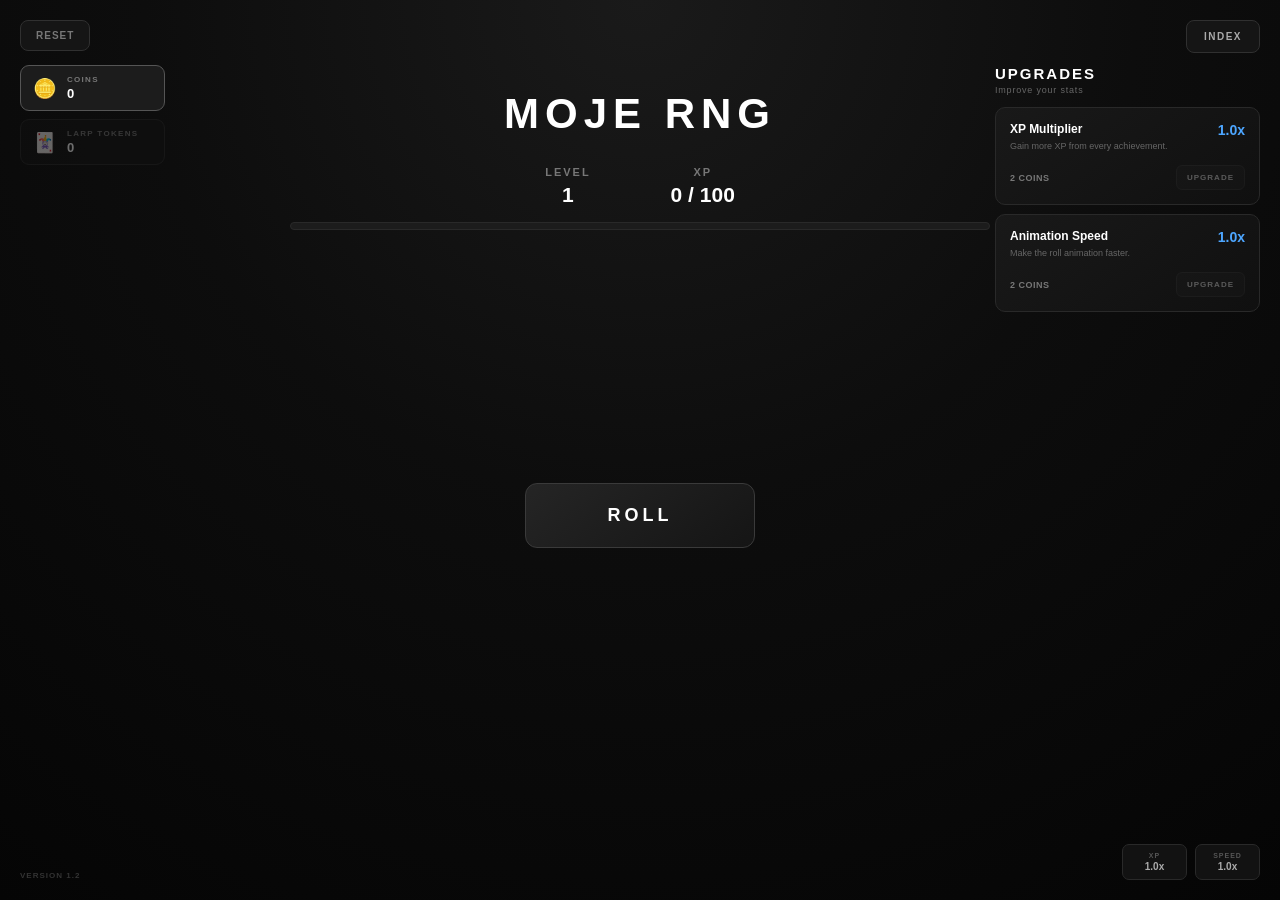
==== commit bdbac567: "Add files via upload" ====
--- a/index.html
+++ b/index.html
@@ -10,7 +10,6 @@
 
 <body>
 
-    <!-- CURRENCY -->
     <div id="currencyPanel">
 
         <button class="currency-button" id="coinsButton">
@@ -33,23 +32,19 @@
 
     </div>
 
-    <!-- CURRENCY GAIN -->
     <div id="currencyGain"></div>
 
-    <!-- RESET -->
     <button id="resetButton">RESET</button>
 
-    <!-- INDEX BUTTON -->
     <button id="indexButton">INDEX</button>
 
-    <!-- UPGRADE PANEL -->
     <aside id="upgradePanel">
 
         <div class="upgrade-header">
             <div class="upgrade-title">UPGRADES</div>
 
             <div class="upgrade-subtitle">
-                Improve your luck
+                Improve your stats
             </div>
         </div>
 
@@ -79,47 +74,10 @@
             <div class="upgrade-bottom">
 
                 <span id="xpUpgradeCost">
-                    7 COINS
+                    2 COINS
                 </span>
 
                 <button id="xpUpgradeButton">
-                    UPGRADE
-                </button>
-
-            </div>
-
-        </div>
-
-        <div class="upgrade-card">
-
-            <div class="upgrade-card-top">
-
-                <div class="upgrade-text">
-                    <div class="upgrade-name">
-                        Luck
-                    </div>
-
-                    <div class="upgrade-description">
-                        Increase your chance of rare numbers.
-                    </div>
-                </div>
-
-                <div
-                    class="upgrade-value"
-                    id="luckValue"
-                >
-                    1.0x
-                </div>
-
-            </div>
-
-            <div class="upgrade-bottom">
-
-                <span id="luckUpgradeCost">
-                    8 COINS
-                </span>
-
-                <button id="luckUpgradeButton">
                     UPGRADE
                 </button>
 
@@ -153,7 +111,7 @@
             <div class="upgrade-bottom">
 
                 <span id="speedUpgradeCost">
-                    7 COINS
+                    2 COINS
                 </span>
 
                 <button id="speedUpgradeButton">
@@ -166,7 +124,6 @@
 
     </aside>
 
-    <!-- UPGRADE STATS -->
     <div id="upgradeStats">
 
         <div class="upgrade-stat">
@@ -175,18 +132,12 @@
         </div>
 
         <div class="upgrade-stat">
-            <span>LUCK</span>
-            <strong id="statLuck">1.0x</strong>
-        </div>
-
-        <div class="upgrade-stat">
             <span>SPEED</span>
             <strong id="statSpeed">1.0x</strong>
         </div>
 
     </div>
 
-    <!-- INDEX -->
     <div id="indexOverlay">
 
         <div id="indexPanel">
@@ -201,7 +152,18 @@
                     </span>
                 </div>
 
-                <button id="closeIndex">×</button>
+                <!-- TYLKO DODANY PRZYCISK REFRESH -->
+                <div class="index-header-buttons">
+
+                    <button id="refreshIndex">
+                        ↻
+                    </button>
+
+                    <button id="closeIndex">
+                        ×
+                    </button>
+
+                </div>
 
             </div>
 
@@ -224,7 +186,6 @@
 
     </div>
 
-    <!-- MAIN GAME -->
     <main class="container">
 
         <h1>MOJE RNG</h1>
--- a/style.css
+++ b/style.css
@@ -1,1598 +1,1413 @@
-/* =========================================================
-   RESET / GLOBAL
-========================================================= */
-
 * {
     box-sizing: border-box;
-}
-
-html {
-    width: 100%;
-    min-height: 100%;
+    margin: 0;
+    padding: 0;
 }
 
 body {
-    margin: 0;
-    width: 100%;
     min-height: 100vh;
-
     background:
         radial-gradient(
-            circle at center,
-            #191919 0%,
-            #0d0d0d 70%
+            circle at top,
+            #1a1a1a 0%,
+            #0d0d0d 45%,
+            #050505 100%
         );
-
-    color: white;
-
-    font-family: Arial, sans-serif;
-
+    color: #fff;
+    font-family: Arial, Helvetica, sans-serif;
     overflow-x: hidden;
-    overflow-y: auto;
-}
-
-
-/* =========================================================
-   MAIN
-========================================================= */
+}
+
+/* =========================
+   MAIN CONTAINER
+========================= */
 
 .container {
-    width: min(500px, calc(100vw - 40px));
-
-    min-height: 100vh;
-
+    width: min(700px, 92%);
     margin: 0 auto;
-
-    padding:
-        clamp(110px, 12vh, 145px)
-        0
-        80px;
-
+    padding-top: 90px;
     text-align: center;
+}
+
+.container h1 {
+    font-size: 42px;
+    letter-spacing: 6px;
+    margin-bottom: 28px;
+    font-weight: 900;
+}
+
+/* =========================
+   STATS
+========================= */
+
+.stats {
+    display: flex;
+    justify-content: center;
+    gap: 80px;
+    margin-bottom: 15px;
+}
+
+.stats > div {
+    display: flex;
+    flex-direction: column;
+    gap: 5px;
+}
+
+.stats span {
+    color: #777;
+    font-size: 11px;
+    letter-spacing: 2px;
+    font-weight: bold;
+}
+
+.stats strong {
+    font-size: 21px;
+}
+
+/* =========================
+   XP BAR
+========================= */
+
+.xp-bar {
+    width: 100%;
+    height: 8px;
+    background: #1c1c1c;
+    border: 1px solid #292929;
+    border-radius: 10px;
+    overflow: hidden;
+    margin-bottom: 45px;
+}
+
+#xpFill {
+    height: 100%;
+    width: 0%;
+    background: linear-gradient(
+        90deg,
+        #4da6ff,
+        #7bc4ff
+    );
+    border-radius: inherit;
+    transition: width 0.25s ease;
+}
+
+/* =========================
+   RESULT
+========================= */
+
+#result {
+    min-height: 125px;
+
+    display: flex;
+    justify-content: center;
+    align-items: center;
+
+    gap: 8px;
+    margin-bottom: 15px;
+}
+
+.digit {
+    width: 85px;
+    height: 105px;
+
+    display: flex;
+    justify-content: center;
+    align-items: center;
+
+    background: linear-gradient(
+        145deg,
+        #202020,
+        #101010
+    );
+
+    border: 1px solid #303030;
+    border-radius: 14px;
+
+    font-size: 65px;
+    font-weight: 900;
+
+    box-shadow:
+        inset 0 0 20px rgba(255,255,255,0.025),
+        0 10px 30px rgba(0,0,0,0.35);
+
+    /* Ukryte zanim animacja wystartuje */
+    opacity: 0;
+    transform: translateY(-100px);
+}
+
+/* Animacja cyfry */
+.digit.drop {
+    animation:
+        digitDrop
+        var(--animation-duration, 1000ms)
+        cubic-bezier(.2,.8,.25,1)
+        forwards;
+}
+
+@keyframes digitDrop {
+
+    0% {
+        transform: translateY(-100px);
+        opacity: 0;
+    }
+
+    45% {
+        transform: translateY(10px);
+        opacity: 1;
+    }
+
+    65% {
+        transform: translateY(-5px);
+        opacity: 1;
+    }
+
+    82% {
+        transform: translateY(2px);
+        opacity: 1;
+    }
+
+    100% {
+        transform: translateY(0);
+        opacity: 1;
+    }
+}
+
+/* =========================
+   RARITY
+========================= */
+
+#rollRarity {
+    min-height: 25px;
+    font-size: 13px;
+    font-weight: 900;
+    letter-spacing: 3px;
+    margin-bottom: 18px;
+    opacity: 0;
+    transition: opacity 0.2s ease;
+}
+
+#rollRarity.visible {
+    opacity: 1;
+}
+
+.rarity-normal {
+    color: #aaa;
+}
+
+.rarity-rare {
+    color: #4da6ff;
+}
+
+.rarity-ultra {
+    color: #ff9d00;
+    text-shadow:
+        0 0 8px rgba(255,157,0,0.45);
+}
+
+/* =========================
+   ACHIEVEMENTS
+========================= */
+
+#achievement {
+    width: 100%;
+    min-height: 0;
 
     display: flex;
     flex-direction: column;
     align-items: center;
-}
-
-h1 {
-    width: 100%;
-
-    margin: 0 0 28px;
-
-    font-size: clamp(38px, 5vw, 54px);
-    line-height: 1;
-
-    font-weight: 900;
-
-    letter-spacing: clamp(2px, 0.5vw, 5px);
-
+
+    gap: 8px;
+    margin-bottom: 25px;
+}
+
+.achievement-notification {
+    position: relative;
+
+    width: min(430px, 90%);
+
+    padding: 14px 18px;
+
+    background: linear-gradient(
+        145deg,
+        #1c1c1c,
+        #101010
+    );
+
+    border: 1px solid #292929;
+    border-radius: 10px;
+
+    text-align: left;
+
+    animation:
+        achievementAppear
+        0.45s
+        ease
+        forwards;
+
+    box-shadow:
+        0 8px 25px rgba(0,0,0,0.3);
+}
+
+@keyframes achievementAppear {
+    from {
+        opacity: 0;
+        transform: translateY(15px) scale(0.97);
+    }
+
+    to {
+        opacity: 1;
+        transform: translateY(0) scale(1);
+    }
+}
+
+.achievement-notification.new-achievement {
+    border-color: #4da6ff;
+
+    box-shadow:
+        0 0 15px rgba(77,166,255,0.12),
+        0 8px 25px rgba(0,0,0,0.3);
+}
+
+.achievement-title {
+    font-size: 16px;
+    font-weight: 900;
+    margin-bottom: 4px;
+}
+
+.achievement-title.exclusive {
+    background: linear-gradient(
+        90deg,
+        #ff3b3b,
+        #ff9d00,
+        #ffe600,
+        #55d66b,
+        #4da6ff,
+        #a855f7,
+        #ff3b3b
+    );
+
+    background-size: 300% auto;
+
+    color: transparent;
+    background-clip: text;
+    -webkit-background-clip: text;
+
+    animation:
+        rainbowText
+        3s
+        linear
+        infinite;
+}
+
+.achievement-rarity {
+    font-size: 10px;
+    font-weight: 900;
+    letter-spacing: 1.5px;
+    margin-bottom: 5px;
+}
+
+.achievement-rarity.exclusive {
     color: #fff;
 
-    text-shadow:
-        0 0 10px rgba(88, 101, 242, 0.25),
-        0 0 30px rgba(88, 101, 242, 0.12);
-}
-
-
-/* =========================================================
-   CURRENCY
-========================================================= */
+    animation:
+        rainbowText
+        3s
+        linear
+        infinite;
+}
+
+.achievement-xp {
+    color: #888;
+    font-size: 11px;
+    font-weight: bold;
+}
+
+.achievement-new-label {
+    position: absolute;
+
+    right: 15px;
+    top: 50%;
+
+    transform: translateY(-50%);
+
+    color: #4da6ff;
+
+    font-size: 11px;
+    font-weight: 900;
+    letter-spacing: 1px;
+}
+
+/* =========================
+   ROLL BUTTON
+========================= */
+
+#rollButton {
+    width: 230px;
+    height: 65px;
+
+    border: 1px solid #3a3a3a;
+    border-radius: 12px;
+
+    background: linear-gradient(
+        145deg,
+        #252525,
+        #151515
+    );
+
+    color: #fff;
+
+    font-size: 18px;
+    font-weight: 900;
+    letter-spacing: 4px;
+
+    cursor: pointer;
+
+    transition:
+        transform 0.15s ease,
+        background 0.15s ease,
+        border-color 0.15s ease,
+        box-shadow 0.15s ease;
+}
+
+#rollButton:hover:not(:disabled) {
+    background: linear-gradient(
+        145deg,
+        #303030,
+        #181818
+    );
+
+    border-color: #555;
+
+    transform: translateY(-2px);
+
+    box-shadow:
+        0 8px 25px rgba(0,0,0,0.4);
+}
+
+#rollButton:active:not(:disabled) {
+    transform: translateY(1px);
+}
+
+#rollButton:disabled {
+    opacity: 0.45;
+    cursor: not-allowed;
+}
+
+/* =========================
+   RESET BUTTON
+========================= */
+
+#resetButton {
+    position: fixed;
+
+    top: 20px;
+    left: 20px;
+
+    padding: 9px 15px;
+
+    border: 1px solid #303030;
+    border-radius: 8px;
+
+    background: #151515;
+    color: #777;
+
+    font-size: 10px;
+    font-weight: 900;
+    letter-spacing: 1px;
+
+    cursor: pointer;
+
+    transition:
+        color 0.15s ease,
+        border-color 0.15s ease,
+        background 0.15s ease;
+}
+
+#resetButton:hover {
+    color: #ff5555;
+    border-color: #663333;
+    background: #1c1111;
+}
+
+/* =========================
+   INDEX BUTTON
+========================= */
+
+#indexButton {
+    position: fixed;
+
+    top: 20px;
+    right: 20px;
+
+    padding: 10px 17px;
+
+    border: 1px solid #303030;
+    border-radius: 8px;
+
+    background: #151515;
+    color: #aaa;
+
+    font-size: 10px;
+    font-weight: 900;
+    letter-spacing: 1.5px;
+
+    cursor: pointer;
+
+    transition:
+        color 0.15s ease,
+        border-color 0.15s ease,
+        background 0.15s ease,
+        transform 0.15s ease;
+}
+
+#indexButton:hover {
+    color: #fff;
+    border-color: #555;
+    background: #202020;
+    transform: translateY(-1px);
+}
+
+/* =========================
+   CURRENCY PANEL
+========================= */
 
 #currencyPanel {
     position: fixed;
 
-    top: 20px;
-    left: 50%;
-
-    transform: translateX(-50%);
+    top: 65px;
+    left: 20px;
+
+    display: flex;
+    flex-direction: column;
+
+    gap: 8px;
+
+    z-index: 10;
+}
+
+.currency-button {
+    min-width: 145px;
 
     display: flex;
     align-items: center;
 
+    gap: 10px;
+
+    padding: 9px 12px;
+
+    background: #131313;
+
+    border: 1px solid #292929;
+    border-radius: 9px;
+
+    color: #fff;
+
+    cursor: pointer;
+    text-align: left;
+
+    transition:
+        background 0.15s ease,
+        border-color 0.15s ease,
+        opacity 0.15s ease,
+        transform 0.15s ease;
+}
+
+.currency-button:hover {
+    background: #1c1c1c;
+    border-color: #414141;
+}
+
+.currency-button.active {
+    border-color: #555;
+    background: #1c1c1c;
+}
+
+.currency-button.blurred {
+    opacity: 0.4;
+}
+
+.currency-icon {
+    font-size: 19px;
+}
+
+.currency-info {
+    display: flex;
+    flex-direction: column;
+    gap: 2px;
+}
+
+.currency-name {
+    color: #777;
+
+    font-size: 8px;
+    letter-spacing: 1.3px;
+    font-weight: 900;
+}
+
+.currency-info strong {
+    font-size: 13px;
+}
+
+/* =========================
+   CURRENCY GAIN
+========================= */
+
+#currencyGain {
+    position: fixed;
+
+    top: 155px;
+    left: 20px;
+
+    z-index: 20;
+
+    pointer-events: none;
+}
+
+.currency-gain-animation {
+    color: #ffd84d;
+
+    font-size: 12px;
+    font-weight: 900;
+    letter-spacing: 1px;
+
+    animation:
+        currencyGain
+        1s
+        ease
+        forwards;
+}
+
+.token-gain-animation {
+    color: #a855f7;
+}
+
+@keyframes currencyGain {
+
+    0% {
+        opacity: 0;
+        transform: translateY(10px);
+    }
+
+    20% {
+        opacity: 1;
+        transform: translateY(0);
+    }
+
+    100% {
+        opacity: 0;
+        transform: translateY(-18px);
+    }
+}
+
+/* =========================
+   UPGRADE PANEL
+========================= */
+
+#upgradePanel {
+    position: fixed;
+
+    right: 20px;
+    top: 65px;
+
+    width: 265px;
+
+    z-index: 10;
+}
+
+.upgrade-header {
+    margin-bottom: 12px;
+}
+
+.upgrade-title {
+    font-size: 15px;
+    font-weight: 900;
+    letter-spacing: 2px;
+}
+
+.upgrade-subtitle {
+    margin-top: 3px;
+
+    color: #666;
+
+    font-size: 9px;
+    letter-spacing: 0.8px;
+}
+
+.upgrade-card {
+    padding: 14px;
+    margin-bottom: 9px;
+
+    background: linear-gradient(
+        145deg,
+        #191919,
+        #101010
+    );
+
+    border: 1px solid #292929;
+    border-radius: 10px;
+}
+
+.upgrade-card-top {
+    display: flex;
+    justify-content: space-between;
+    align-items: flex-start;
+
+    gap: 10px;
+    margin-bottom: 13px;
+}
+
+.upgrade-text {
+    min-width: 0;
+}
+
+.upgrade-name {
+    font-size: 12px;
+    font-weight: 900;
+    margin-bottom: 4px;
+}
+
+.upgrade-description {
+    color: #666;
+
+    font-size: 9px;
+    line-height: 1.35;
+}
+
+.upgrade-value {
+    color: #4da6ff;
+
+    font-size: 14px;
+    font-weight: 900;
+
+    white-space: nowrap;
+}
+
+.upgrade-bottom {
+    display: flex;
+    justify-content: space-between;
+    align-items: center;
+
+    color: #777;
+
+    font-size: 9px;
+    font-weight: 900;
+    letter-spacing: 0.5px;
+}
+
+.upgrade-bottom button {
+    padding: 7px 10px;
+
+    background: #202020;
+    color: #fff;
+
+    border: 1px solid #353535;
+    border-radius: 6px;
+
+    font-size: 8px;
+    font-weight: 900;
+    letter-spacing: 1px;
+
+    cursor: pointer;
+
+    transition:
+        background 0.15s ease,
+        border-color 0.15s ease,
+        opacity 0.15s ease;
+}
+
+.upgrade-bottom button:hover:not(:disabled) {
+    background: #292929;
+    border-color: #555;
+}
+
+.upgrade-bottom button:disabled,
+.upgrade-bottom button.cant-buy {
+    opacity: 0.3;
+    cursor: not-allowed;
+}
+
+/* =========================
+   UPGRADE STATS
+========================= */
+
+#upgradeStats {
+    position: fixed;
+
+    bottom: 20px;
+    right: 20px;
+
+    display: flex;
     gap: 8px;
 
-    z-index: 150;
-}
-
-.currency-button {
-    width: 125px;
-    height: 50px;
-
-    padding: 6px 10px;
-
-    background: #171717;
-
-    border: 1px solid #333;
-
-    border-radius: 9px;
-
-    color: white;
-
-    display: flex;
+    z-index: 10;
+}
+
+.upgrade-stat {
+    min-width: 65px;
+
+    padding: 7px 10px;
+
+    display: flex;
+    flex-direction: column;
+
+    gap: 2px;
+
+    background: #121212;
+
+    border: 1px solid #292929;
+    border-radius: 7px;
+
+    text-align: center;
+}
+
+.upgrade-stat span {
+    color: #555;
+
+    font-size: 7px;
+    font-weight: 900;
+    letter-spacing: 1px;
+}
+
+.upgrade-stat strong {
+    color: #aaa;
+    font-size: 10px;
+}
+
+/* =========================
+   INDEX OVERLAY
+========================= */
+
+#indexOverlay {
+    position: fixed;
+
+    inset: 0;
+
+    z-index: 100;
+
+    display: flex;
+    justify-content: center;
     align-items: center;
 
-    gap: 8px;
-
-    cursor: pointer;
+    padding: 20px;
+
+    background: rgba(0,0,0,0.78);
+
+    backdrop-filter: blur(8px);
+    -webkit-backdrop-filter: blur(8px);
+
+    opacity: 0;
+    visibility: hidden;
 
     transition:
-        border-color 0.2s ease,
-        background 0.2s ease,
-        transform 0.2s ease,
-        filter 0.25s ease,
-        opacity 0.25s ease;
-}
-
-.currency-button:hover {
-    background: #202020;
-
-    border-color: #555;
-
-    transform: translateY(-2px);
-}
-
-.currency-button.active {
-    border-color: #5865f2;
+        opacity 0.2s ease,
+        visibility 0.2s ease;
+}
+
+#indexOverlay.open {
+    opacity: 1;
+    visibility: visible;
+}
+
+/* =========================
+   INDEX PANEL
+========================= */
+
+#indexPanel {
+    width: min(680px, 100%);
+    max-height: 88vh;
+
+    display: flex;
+    flex-direction: column;
 
     background:
         linear-gradient(
             145deg,
-            #202044,
-            #171717
+            #191919,
+            #0d0d0d
         );
 
+    border: 1px solid #303030;
+    border-radius: 16px;
+
     box-shadow:
-        0 0 15px rgba(88, 101, 242, 0.15);
-}
-
-.currency-button.blurred {
-    filter: blur(5px);
-
-    opacity: 0.35;
+        0 30px 80px rgba(0,0,0,0.7);
+
+    overflow: hidden;
+
+    transform: translateY(15px) scale(0.98);
+
+    transition:
+        transform 0.25s ease;
+}
+
+#indexOverlay.open #indexPanel {
+    transform: translateY(0) scale(1);
+}
+
+/* =========================
+   INDEX HEADER
+========================= */
+
+.index-header {
+    display: flex;
+    justify-content: space-between;
+    align-items: center;
+
+    padding: 20px 22px;
+
+    border-bottom: 1px solid #242424;
+}
+
+.index-header h2 {
+    font-size: 20px;
+    font-weight: 900;
+    letter-spacing: 1px;
+}
+
+#indexStats {
+    display: block;
+
+    margin-top: 5px;
+
+    color: #666;
+
+    font-size: 10px;
+    letter-spacing: 0.5px;
+}
+
+#closeIndex {
+    width: 34px;
+    height: 34px;
+
+    display: flex;
+    align-items: center;
+    justify-content: center;
+
+    border: 1px solid #303030;
+    border-radius: 8px;
+
+    background: #151515;
+    color: #777;
+
+    font-size: 22px;
+    line-height: 1;
+
+    cursor: pointer;
+
+    transition:
+        color 0.15s ease,
+        background 0.15s ease,
+        border-color 0.15s ease;
+}
+
+#closeIndex:hover {
+    color: #fff;
+    background: #222;
+    border-color: #555;
+}
+
+/* =========================
+   INDEX SEARCH
+========================= */
+
+.index-search-wrapper {
+    position: relative;
+
+    padding: 14px 18px;
+
+    border-bottom: 1px solid #222;
+}
+
+.search-icon {
+    position: absolute;
+
+    left: 30px;
+    top: 50%;
+
+    transform: translateY(-50%);
+
+    color: #666;
+
+    font-size: 18px;
 
     pointer-events: none;
-
-    transform: scale(0.96);
-}
-
-.currency-icon {
-    flex-shrink: 0;
-
-    font-size: 20px;
-}
-
-.currency-info {
-    min-width: 0;
-
-    display: flex;
-    flex-direction: column;
-    align-items: flex-start;
-
-    line-height: 1;
-}
-
-.currency-name {
-    color: #777;
-
-    font-size: 8px;
-
-    font-weight: bold;
-
+}
+
+#achievementSearch {
+    width: 100%;
+    height: 42px;
+
+    padding: 0 15px 0 40px;
+
+    background: #111;
+
+    border: 1px solid #292929;
+    border-radius: 9px;
+
+    color: #fff;
+
+    outline: none;
+
+    font-size: 12px;
+
+    transition:
+        border-color 0.15s ease,
+        background 0.15s ease;
+}
+
+#achievementSearch::placeholder {
+    color: #555;
+}
+
+#achievementSearch:focus {
+    border-color: #4a4a4a;
+    background: #151515;
+}
+
+/* =========================
+   REFRESH INDEX
+========================= */
+
+.index-actions {
+    display: flex;
+    justify-content: flex-end;
+
+    padding: 0 18px 12px;
+}
+
+#refreshIndex {
+    display: inline-flex;
+    align-items: center;
+    justify-content: center;
+
+    gap: 7px;
+
+    padding: 8px 13px;
+
+    background: #151515;
+
+    border: 1px solid #303030;
+    border-radius: 7px;
+
+    color: #888;
+
+    font-size: 9px;
+    font-weight: 900;
     letter-spacing: 1px;
 
-    white-space: nowrap;
-}
-
-.currency-info strong {
-    margin-top: 4px;
-
+    cursor: pointer;
+
+    transition:
+        color 0.15s ease,
+        background 0.15s ease,
+        border-color 0.15s ease,
+        transform 0.15s ease;
+}
+
+#refreshIndex:hover {
     color: #fff;
 
-    font-size: 14px;
-}
-
-
-/* =========================================================
-   CURRENCY GAIN
-========================================================= */
-
-#currencyGain {
-    position: fixed;
-
-    top: 78px;
-    left: 50%;
-
-    transform: translateX(-50%);
-
-    min-height: 24px;
-
-    pointer-events: none;
-
-    z-index: 200;
-}
-
-.currency-gain-animation {
-    color: #ffd84d;
-
-    font-size: 16px;
-
-    font-weight: bold;
-
-    text-shadow:
-        0 0 10px rgba(255, 216, 77, 0.5);
-
-    animation:
-        currencyGain 1s ease-out forwards;
-}
-
-.token-gain-animation {
-    color: #c855ff;
-
-    text-shadow:
-        0 0 12px rgba(200, 85, 255, 0.6);
-}
-
-@keyframes currencyGain {
-
-    0% {
-        opacity: 0;
-
-        transform:
-            translateY(8px)
-            scale(0.8);
-    }
-
-    20% {
-        opacity: 1;
-
-        transform:
-            translateY(0)
-            scale(1);
-    }
-
-    100% {
-        opacity: 0;
-
-        transform:
-            translateY(-25px)
-            scale(1.05);
-    }
-}
-
-
-/* =========================================================
-   STATS
-========================================================= */
-
-.stats {
-    width: 100%;
-
-    display: flex;
-    justify-content: center;
-
-    gap: clamp(45px, 10vw, 70px);
-
-    margin-bottom: 16px;
-}
-
-.stats div {
-    min-width: 70px;
-
-    display: flex;
-    flex-direction: column;
-
-    gap: 5px;
-}
-
-.stats span {
-    color: #777;
-
-    font-size: 12px;
-
-    font-weight: bold;
-
-    letter-spacing: 2px;
-}
-
-.stats strong {
-    font-size: 25px;
-}
-
-
-/* =========================================================
-   XP BAR
-========================================================= */
-
-.xp-bar {
-    width: min(320px, 80vw);
-    height: 10px;
-
+    background: #202020;
+
+    border-color: #505050;
+
+    transform: translateY(-1px);
+}
+
+#refreshIndex:active {
+    transform: translateY(0);
+}
+
+#refreshIndex.refreshing {
+    color: #4da6ff;
+}
+
+/* =========================
+   INDEX LIST
+========================= */
+
+#indexList {
+    padding: 10px 18px 18px;
+
+    overflow-y: auto;
+
+    min-height: 0;
+}
+
+#indexList::-webkit-scrollbar {
+    width: 7px;
+}
+
+#indexList::-webkit-scrollbar-track {
+    background: #0c0c0c;
+}
+
+#indexList::-webkit-scrollbar-thumb {
+    background: #303030;
+    border-radius: 10px;
+}
+
+#indexList::-webkit-scrollbar-thumb:hover {
+    background: #454545;
+}
+
+/* =========================
+   INDEX ACHIEVEMENT
+========================= */
+
+.index-achievement {
+    position: relative;
+
+    display: flex;
+    align-items: center;
+
+    gap: 13px;
+
+    min-height: 72px;
+
+    margin-bottom: 8px;
+
+    padding: 12px 14px;
+
+    background: #141414;
+
+    border: 1px solid #252525;
+    border-radius: 9px;
+
+    transition:
+        background 0.15s ease,
+        border-color 0.15s ease;
+}
+
+.index-achievement:hover {
     background: #191919;
-
-    border: 1px solid #333;
-
-    border-radius: 20px;
-
-    margin: 0 auto 30px;
-
-    overflow: hidden;
-
-    box-shadow:
-        inset 0 0 8px rgba(0, 0, 0, 0.6);
-}
-
-#xpFill {
-    width: 0%;
-    height: 100%;
-
-    background:
-        linear-gradient(
-            90deg,
-            #5865f2,
-            #7c83ff
-        );
-
-    transition:
-        width 0.5s ease;
-}
-
-
-/* =========================================================
-   RESULT
-========================================================= */
-
-#result {
-    position: relative;
-
-    width: min(100%, 500px);
-    min-height: 175px;
-
-    background:
-        linear-gradient(
-            145deg,
-            #222,
-            #171717
-        );
-
-    border: 2px solid #353535;
-
-    border-radius: 18px;
-
-    padding: clamp(30px, 7vw, 50px);
-
-    margin: 0 0 20px;
-
-    font-size: clamp(48px, 8vw, 60px);
-
-    display: flex;
-
+    border-color: #353535;
+}
+
+.index-achievement.locked {
+    opacity: 0.48;
+}
+
+.index-number {
+    width: 27px;
+    min-width: 27px;
+
+    height: 27px;
+
+    display: flex;
     justify-content: center;
     align-items: center;
 
-    gap: 5px;
-
-    overflow: hidden;
-
-    box-shadow:
-        0 15px 40px rgba(0, 0, 0, 0.35),
-        inset 0 0 25px rgba(255, 255, 255, 0.015);
-}
-
-.digit {
-    display: inline-block;
-
-    min-width: 0;
-
-    opacity: 0;
-
-    transform:
-        translateY(-250px);
-}
-
-.digit.drop {
-    animation:
-        drop var(--animation-duration, 1s)
-        cubic-bezier(0.2, 0.8, 0.3, 1)
-        forwards;
-}
-
-@keyframes drop {
-
-    0% {
-        opacity: 0;
-
-        transform:
-            translateY(-250px)
-            scale(0.7);
-    }
-
-    65% {
-        opacity: 1;
-
-        transform:
-            translateY(20px)
-            scale(1.15);
-    }
-
-    85% {
-        transform:
-            translateY(-5px)
-            scale(1.05);
-    }
-
-    100% {
-        opacity: 1;
-
-        transform:
-            translateY(0)
-            scale(1);
-    }
-}
-
-
-/* =========================================================
-   GENERAL BUTTONS
-========================================================= */
-
-button {
-    background: #5865f2;
-
-    color: white;
-
-    border: none;
-
-    border-radius: 10px;
-
-    padding: 15px 50px;
-
-    font-size: 20px;
-
-    font-weight: bold;
-
-    cursor: pointer;
-
-    transition:
-        background 0.2s ease,
-        transform 0.15s ease,
-        box-shadow 0.2s ease;
-}
-
-button:hover {
-    background: #4752c4;
-
-    transform: translateY(-2px);
-
-    box-shadow:
-        0 7px 20px rgba(88, 101, 242, 0.2);
-}
-
-button:active {
-    transform: translateY(0);
-}
-
-button:disabled {
-    opacity: 0.5;
-
-    cursor: default;
-
-    transform: none;
-
-    box-shadow: none;
-}
-
-
-/* =========================================================
-   ROLL BUTTON
-========================================================= */
-
-#rollButton {
-    min-width: 220px;
-
-    margin-top: 0;
-}
-
-
-/* =========================================================
-   ACHIEVEMENTS
-========================================================= */
-
-#achievement {
-    width: 100%;
-
-    min-height: 0;
-
-    margin: 0 0 20px;
-
-    display: flex;
-
-    flex-direction: column;
-
-    gap: 10px;
-}
-
-.achievement-notification {
-    width: 100%;
-
-    background:
-        linear-gradient(
-            145deg,
-            #202020,
-            #171717
-        );
-
-    border: 1px solid #3b3b3b;
-
-    border-radius: 12px;
-
-    padding: 15px 20px;
-
-    animation:
-        achievementIn 0.5s ease-out forwards;
-
-    box-shadow:
-        0 10px 25px rgba(0, 0, 0, 0.25);
-}
-
-.achievement-title {
-    font-size: 21px;
-
-    font-weight: bold;
-}
-
-.achievement-rarity {
-    font-size: 13px;
-
-    margin-top: 4px;
-}
-
-.achievement-xp {
-    color: #7c83ff;
-
-    font-size: 18px;
-
-    font-weight: bold;
-
-    margin-top: 6px;
-}
-
-@keyframes achievementIn {
-
-    from {
-        opacity: 0;
-
-        transform:
-            translateY(20px)
-            scale(0.95);
-    }
-
-    to {
-        opacity: 1;
-
-        transform:
-            translateY(0)
-            scale(1);
-    }
-}
-
-
-/* =========================================================
-   ROLL RARITY
-========================================================= */
-
-#rollRarity {
-    width: 100%;
-
-    min-height: 22px;
-
-    margin-bottom: 5px;
-
-    font-size: 13px;
-
-    font-weight: bold;
-
-    letter-spacing: 2px;
-
-    opacity: 0;
-
-    transition:
-        opacity 0.3s ease;
-}
-
-#rollRarity.visible {
-    opacity: 1;
-}
-
-.rarity-normal {
-    color: #999;
-}
-
-.rarity-rare {
-    color: #4da6ff;
-}
-
-.rarity-ultra {
-    background:
-        linear-gradient(
-            90deg,
-            #ff3b3b,
-            #ff9d00,
-            #ffe600,
-            #38ff70,
-            #38d9ff,
-            #5865f2,
-            #c855ff
-        );
-
-    background-size: 400% 100%;
-
-    -webkit-background-clip: text;
-    background-clip: text;
-
-    -webkit-text-fill-color: transparent;
-
-    animation:
-        rainbow 3s linear infinite;
-}
-
-
-/* =========================================================
-   UPGRADE PANEL
-========================================================= */
-
-#upgradePanel {
-    position: fixed;
-
-    left: 20px;
-    top: 50%;
-
-    transform: translateY(-50%);
-
-    width: min(275px, calc(100vw - 40px));
-
-    z-index: 100;
-
-    display: flex;
-    flex-direction: column;
-
-    gap: 10px;
-}
-
-.upgrade-header {
-    padding: 4px 8px 10px;
-}
-
-.upgrade-title {
-    font-size: 18px;
-
-    font-weight: 900;
-
-    letter-spacing: 2px;
-}
-
-.upgrade-subtitle {
-    margin-top: 4px;
+    background: #1f1f1f;
+
+    border: 1px solid #303030;
+    border-radius: 6px;
 
     color: #666;
 
-    font-size: 11px;
-
-    letter-spacing: 1px;
-}
-
-.upgrade-card {
-    width: 100%;
-
-    background:
-        linear-gradient(
-            145deg,
-            rgba(30, 30, 30, 0.98),
-            rgba(20, 20, 20, 0.98)
-        );
-
-    border: 1px solid #303030;
-
-    border-radius: 13px;
-
-    padding: 13px;
-
-    box-shadow:
-        0 10px 30px rgba(0, 0, 0, 0.25);
-
-    transition:
-        border-color 0.2s ease,
-        transform 0.2s ease;
-}
-
-.upgrade-card:hover {
-    border-color: #444;
-
-    transform: translateX(2px);
-}
-
-.upgrade-card-top {
-    display: flex;
-
-    justify-content: space-between;
-    align-items: flex-start;
-
-    gap: 10px;
-}
-
-.upgrade-text {
-    min-width: 0;
-    flex: 1;
-}
-
-.upgrade-name {
-    font-size: 14px;
-
-    font-weight: bold;
-}
-
-.upgrade-description {
-    margin-top: 5px;
-
-    color: #777;
-
-    font-size: 10px;
-
-    line-height: 1.35;
-}
-
-.upgrade-value {
-    color: #7c83ff;
-
-    font-size: 17px;
-
-    font-weight: bold;
-
-    white-space: nowrap;
-
-    flex-shrink: 0;
-}
-
-.upgrade-bottom {
-    display: flex;
-
-    align-items: center;
-
-    justify-content: space-between;
-
-    gap: 10px;
-
-    margin-top: 12px;
-
-    padding-top: 10px;
-
-    border-top: 1px solid #292929;
-}
-
-.upgrade-bottom span {
-    color: #999;
-
-    font-size: 11px;
-
-    font-weight: bold;
-
-    white-space: nowrap;
-}
-
-.upgrade-bottom button {
-    flex-shrink: 0;
-
-    padding: 7px 11px;
-
-    border-radius: 7px;
-
-    font-size: 10px;
-}
-
-.upgrade-bottom button.cant-buy {
-    background: #292929;
-
-    color: #666;
-
-    cursor: not-allowed;
-}
-
-.upgrade-bottom button.cant-buy:hover {
-    background: #292929;
-
-    transform: none;
-
-    box-shadow: none;
-}
-
-
-/* =========================================================
-   UPGRADE STATS
-========================================================= */
-
-#upgradeStats {
-    position: fixed;
-
-    top: 20px;
-    right: 105px;
-
-    z-index: 100;
-
-    display: flex;
-
-    gap: 8px;
-}
-
-.upgrade-stat {
-    min-width: 68px;
-
-    padding: 7px 10px;
-
-    background: #171717;
-
-    border: 1px solid #303030;
-
-    border-radius: 8px;
-
-    text-align: center;
-}
-
-.upgrade-stat span {
-    display: block;
-
-    color: #666;
-
-    font-size: 8px;
-
-    font-weight: bold;
-
-    letter-spacing: 1px;
-}
-
-.upgrade-stat strong {
-    display: block;
-
-    margin-top: 2px;
-
-    color: #7c83ff;
-
-    font-size: 12px;
-}
-
-
-/* =========================================================
-   INDEX BUTTON
-========================================================= */
-
-#indexButton {
-    position: fixed;
-
-    top: 20px;
-    right: 20px;
-
-    z-index: 100;
-
-    padding: 10px 18px;
-
-    background: #1c1c1c;
-
-    border: 1px solid #444;
-
-    border-radius: 8px;
-
-    color: white;
-
-    font-size: 14px;
-
-    font-weight: bold;
-
-    cursor: pointer;
-}
-
-#indexButton:hover {
-    background: #292929;
-
-    border-color: #5865f2;
-}
-
-
-/* =========================================================
-   INDEX OVERLAY
-========================================================= */
-
-#indexOverlay {
-    position: fixed;
-
-    inset: 0;
-
-    z-index: 1000;
-
-    background:
-        rgba(0, 0, 0, 0.8);
-
-    backdrop-filter: blur(5px);
-
-    display: none;
-
-    justify-content: center;
-    align-items: center;
-
-    padding: 30px;
-}
-
-#indexOverlay.open {
-    display: flex;
-}
-
-#indexPanel {
-    width: min(680px, 100%);
-
-    max-height: 85vh;
-
-    background: #151515;
-
-    border: 1px solid #3a3a3a;
-
-    border-radius: 17px;
-
-    box-shadow:
-        0 25px 80px rgba(0, 0, 0, 0.7);
-
-    display: flex;
-
-    flex-direction: column;
-
-    overflow: hidden;
-}
-
-.index-header {
-    display: flex;
-
-    justify-content: space-between;
-    align-items: center;
-
-    gap: 20px;
-
-    padding: 22px 25px;
-
-    border-bottom: 1px solid #292929;
-}
-
-.index-header h2 {
-    margin: 0;
-
-    font-size: 26px;
-
-    font-weight: 900;
-
-    letter-spacing: 1px;
-}
-
-.index-header span {
-    display: block;
-
-    margin-top: 6px;
-
-    color: #777;
-
-    font-size: 12px;
-}
-
-#closeIndex {
-    flex-shrink: 0;
-
-    padding: 0;
-
-    width: 36px;
-    height: 36px;
-
-    background: transparent;
-
-    color: #777;
-
-    border: none;
-
-    font-size: 30px;
-
-    line-height: 30px;
-}
-
-#closeIndex:hover {
-    color: white;
-
-    background: #242424;
-}
-
-.index-search-wrapper {
-    position: relative;
-
-    margin: 15px 15px 5px;
-}
-
-.search-icon {
-    position: absolute;
-
-    left: 14px;
-    top: 50%;
-
-    transform: translateY(-52%);
-
-    color: #666;
-
-    font-size: 21px;
-
-    pointer-events: none;
-}
-
-#achievementSearch {
-    width: 100%;
-
-    padding: 12px 15px 12px 42px;
-
-    background:
-        linear-gradient(
-            145deg,
-            #1c1c1c,
-            #181818
-        );
-
-    border: 1px solid #333;
-
-    border-radius: 10px;
-
-    outline: none;
-
-    color: white;
-
-    font-size: 13px;
-}
-
-#achievementSearch::placeholder {
-    color: #666;
-}
-
-#achievementSearch:focus {
-    border-color: #5865f2;
-
-    box-shadow:
-        0 0 0 3px rgba(88, 101, 242, 0.1);
-}
-
-#indexList {
-    overflow-y: auto;
-
-    padding: 15px;
-}
-
-.index-achievement {
-    position: relative;
-
-    display: flex;
-
-    align-items: center;
-
-    gap: 15px;
-
-    background: #1c1c1c;
-
-    border: 1px solid #303030;
-
-    border-radius: 12px;
-
-    padding: 15px 18px;
-
-    margin-bottom: 10px;
-
-    transition:
-        background 0.2s ease,
-        border-color 0.2s ease,
-        transform 0.2s ease;
-}
-
-.index-achievement:hover {
-    background: #222;
-
-    border-color: #505050;
-
-    transform: translateX(2px);
-}
-
-.index-number {
-    width: 30px;
-
-    color: #555;
-
-    font-size: 13px;
-
-    text-align: center;
-
-    flex-shrink: 0;
+    font-size: 9px;
+    font-weight: 900;
 }
 
 .index-info {
     flex: 1;
-
     min-width: 0;
 }
 
 .index-name {
-    font-size: 17px;
-
-    font-weight: bold;
-
-    margin-bottom: 5px;
+    margin-bottom: 3px;
+
+    font-size: 12px;
+    font-weight: 900;
+}
+
+.index-name.exclusive {
+    background: linear-gradient(
+        90deg,
+        #ff3b3b,
+        #ff9d00,
+        #ffe600,
+        #55d66b,
+        #4da6ff,
+        #a855f7,
+        #ff3b3b
+    );
+
+    background-size: 300% auto;
+
+    color: transparent;
+    background-clip: text;
+    -webkit-background-clip: text;
+
+    animation:
+        rainbowText
+        3s
+        linear
+        infinite;
 }
 
 .index-description {
-    color: #999;
-
-    font-size: 13px;
-
-    line-height: 1.4;
+    color: #666;
+
+    font-size: 9px;
+    line-height: 1.35;
+
+    max-width: 440px;
 }
 
 .index-rarity {
-    margin-top: 7px;
-
-    font-size: 12px;
-
-    font-weight: bold;
+    margin-top: 5px;
+
+    font-size: 8px;
+    font-weight: 900;
+
+    letter-spacing: 1px;
+}
+
+.index-rarity.exclusive {
+    color: #fff;
+
+    animation:
+        rainbowText
+        3s
+        linear
+        infinite;
 }
 
 .index-xp {
-    color: #7c83ff;
-
-    font-size: 14px;
-
-    font-weight: bold;
+    min-width: 65px;
+
+    color: #777;
+
+    font-size: 9px;
+    font-weight: 900;
+
+    text-align: right;
 
     white-space: nowrap;
-
-    flex-shrink: 0;
-}
-
-.index-achievement.locked .index-info {
-    filter: blur(6px);
-
-    user-select: none;
-}
-
-.index-achievement.locked .index-xp {
-    filter: blur(5px);
-}
-
-.index-achievement.locked .index-rarity {
-    filter: blur(5px);
 }
 
 .index-locked {
     position: absolute;
 
-    right: 18px;
+    right: 14px;
+    bottom: 8px;
+
+    color: #444;
+
+    font-size: 7px;
+    font-weight: 900;
+
+    letter-spacing: 1px;
+}
+
+.index-achievement.exclusive-border {
+    border-color: rgba(168,85,247,0.35);
+
+    box-shadow:
+        inset 0 0 15px rgba(168,85,247,0.025);
+}
+
+/* =========================
+   NO SEARCH RESULTS
+========================= */
+
+.index-no-results {
+    padding: 40px 20px;
 
     color: #555;
 
-    font-size: 12px;
-
+    text-align: center;
+
+    font-size: 11px;
     font-weight: bold;
-
-    letter-spacing: 1px;
-}
-
-.index-no-results {
-    padding: 40px;
-
-    color: #666;
-
-    text-align: center;
-
-    font-size: 14px;
-}
-
-
-/* =========================================================
-   EXCLUSIVE / RAINBOW
-========================================================= */
-
-.exclusive {
-    background:
-        linear-gradient(
-            90deg,
-            #ff3b3b,
-            #ff9d00,
-            #ffe600,
-            #38ff70,
-            #38d9ff,
-            #5865f2,
-            #c855ff,
-            #ff3b3b
-        );
-
-    background-size: 400% 100%;
-
-    -webkit-background-clip: text;
-    background-clip: text;
-
-    -webkit-text-fill-color: transparent;
-
-    animation:
-        rainbow 3s linear infinite;
-}
-
-.exclusive-border {
-    border-color: #ff9d00;
-}
-
-@keyframes rainbow {
+}
+
+/* =========================
+   RAINBOW
+========================= */
+
+@keyframes rainbowText {
 
     0% {
         background-position: 0% 50%;
     }
 
     100% {
-        background-position: 400% 50%;
-    }
-}
-
-
-/* =========================================================
-   RESET BUTTON
-========================================================= */
-
-#resetButton {
-    position: fixed;
-
-    top: 20px;
-    left: 20px;
-
-    z-index: 100;
-
-    padding: 9px 16px;
-
-    background: #171717;
-
-    border: 1px solid #333;
-
-    border-radius: 8px;
-
-    color: #777;
-
-    font-size: 11px;
-
-    font-weight: bold;
-
-    letter-spacing: 1px;
-}
-
-#resetButton:hover {
-    background: #241818;
-
-    border-color: #8b3333;
-
-    color: #ff7777;
-}
-
-
-/* =========================================================
+        background-position: 300% 50%;
+    }
+}
+
+/* =========================
    VERSION
-========================================================= */
+========================= */
 
 #version {
     position: fixed;
 
-    bottom: 12px;
-    left: 15px;
-
-    color: #555;
-
-    font-size: 10px;
-
-    font-weight: bold;
+    bottom: 20px;
+    left: 20px;
+
+    color: #333;
+
+    font-size: 8px;
+    font-weight: 900;
 
     letter-spacing: 1px;
-
-    z-index: 100;
-}
-
-
-/* =========================================================
-   SCROLLBAR
-========================================================= */
-
-#indexList::-webkit-scrollbar {
-    width: 8px;
-}
-
-#indexList::-webkit-scrollbar-track {
-    background: #111;
-}
-
-#indexList::-webkit-scrollbar-thumb {
-    background: #3c3c3c;
-
-    border-radius: 10px;
-}
-
-#indexList::-webkit-scrollbar-thumb:hover {
-    background: #555;
-}
-
-
-/* =========================================================
-   TABLET / SMALL DESKTOP
-========================================================= */
-
-@media (max-width: 1150px) {
+}
+
+/* =========================
+   MOBILE
+========================= */
+
+@media (max-width: 900px) {
 
     #upgradePanel {
-        width: 230px;
-    }
-
-    .upgrade-description {
-        font-size: 9px;
+        position: static;
+
+        width: min(600px, 92%);
+
+        margin: 25px auto 0;
     }
 
     #upgradeStats {
-        right: 95px;
-    }
-}
-
-
-/* =========================================================
-   TABLET
-========================================================= */
-
-@media (max-width: 900px) {
-
-    body {
-        overflow-y: auto;
+        position: static;
+
+        width: min(600px, 92%);
+
+        margin: 15px auto;
+
+        justify-content: center;
+    }
+
+    .container {
+        padding-top: 85px;
+    }
+}
+
+@media (max-width: 600px) {
+
+    .container {
+        padding-top: 80px;
+    }
+
+    .container h1 {
+        font-size: 30px;
+        letter-spacing: 4px;
+    }
+
+    .stats {
+        gap: 50px;
+    }
+
+    .digit {
+        width: 65px;
+        height: 85px;
+
+        font-size: 50px;
+    }
+
+    #result {
+        min-height: 100px;
+    }
+
+    #rollButton {
+        width: 200px;
+        height: 58px;
+    }
+
+    #currencyPanel {
+        top: 60px;
+        left: 10px;
+    }
+
+    .currency-button {
+        min-width: 125px;
+        padding: 7px 9px;
+    }
+
+    #indexButton {
+        top: 15px;
+        right: 10px;
+    }
+
+    #resetButton {
+        top: 15px;
+        left: 10px;
     }
 
     #upgradePanel {
-        position: relative;
-
-        left: auto;
-        top: auto;
-
-        transform: none;
-
-        width: min(500px, calc(100vw - 30px));
-
-        margin:
-            20px auto
-            80px;
-
-        order: 10;
-    }
-
-    .container {
-        width: min(500px, calc(100vw - 30px));
-
-        min-height: auto;
-
-        padding-top: 105px;
-        padding-bottom: 30px;
-    }
-
-    #upgradeStats {
-        top: 78px;
-        right: 15px;
-    }
-
-    #indexButton {
+        width: 92%;
+    }
+
+    #indexOverlay {
+        padding: 10px;
+    }
+
+    #indexPanel {
+        max-height: 94vh;
+        border-radius: 12px;
+    }
+
+    .index-header {
+        padding: 15px;
+    }
+
+    .index-search-wrapper {
+        padding: 10px 12px;
+    }
+
+    .index-actions {
+        padding: 0 12px 10px;
+    }
+
+    #indexList {
+        padding: 8px 12px 12px;
+    }
+
+    .index-achievement {
+        gap: 9px;
+        padding: 10px;
+    }
+
+    .index-number {
+        width: 23px;
+        min-width: 23px;
+        height: 23px;
+    }
+
+    .index-xp {
+        min-width: auto;
+        font-size: 8px;
+    }
+
+    .index-description {
+        font-size: 8px;
+    }
+
+    .index-locked {
         display: none;
     }
 
-    #resetButton {
-        top: 20px;
-        left: 15px;
-    }
-
-    #currencyPanel {
-        top: 15px;
-    }
-}
-
-
-/* =========================================================
-   MOBILE
-========================================================= */
-
-@media (max-width: 600px) {
-
-    .container {
-        width: calc(100vw - 30px);
-
-        padding-top: 105px;
-    }
-
-    h1 {
-        font-size: clamp(34px, 10vw, 42px);
-
-        letter-spacing: 2px;
-
-        margin-bottom: 24px;
+    #version {
+        bottom: 10px;
+        left: 10px;
+    }
+}
+
+@media (max-width: 400px) {
+
+    .digit {
+        width: 55px;
+        height: 75px;
+
+        font-size: 43px;
     }
 
     .stats {
-        gap: 40px;
-    }
-
-    .stats strong {
-        font-size: 22px;
-    }
-
-    .xp-bar {
-        width: min(320px, 85vw);
-
-        margin-bottom: 25px;
-    }
-
-    #result {
-        width: 100%;
-
-        min-height: 150px;
-
-        padding: 30px 15px;
-
-        border-radius: 15px;
-
-        font-size: clamp(42px, 14vw, 56px);
-    }
-
-    #rollButton {
-        width: min(220px, 80vw);
-
-        padding: 14px 25px;
-    }
-
-    #currencyPanel {
-        width: calc(100vw - 30px);
-
-        justify-content: center;
-
-        gap: 6px;
-    }
-
-    .currency-button {
-        width: calc(50vw - 18px);
-
-        max-width: 125px;
-    }
-
-    #upgradeStats {
-        top: 78px;
-        right: 15px;
-
-        gap: 4px;
-    }
-
-    .upgrade-stat {
-        min-width: 58px;
-
-        padding: 6px;
-    }
-
-    .upgrade-stat span {
-        font-size: 7px;
-    }
-
-    .upgrade-stat strong {
-        font-size: 11px;
-    }
-
-    #upgradePanel {
-        width: calc(100vw - 30px);
-
-        margin-top: 25px;
-    }
-
-    .upgrade-card {
-        padding: 12px;
-    }
-
-    .upgrade-description {
-        font-size: 10px;
-    }
-
-    #indexOverlay {
-        padding: 12px;
-    }
-
-    #indexPanel {
-        width: 100%;
-
-        max-height: 92vh;
-
-        border-radius: 14px;
-    }
-
-    .index-header {
-        padding: 18px;
-
-        gap: 10px;
-    }
-
-    .index-header h2 {
-        font-size: 21px;
-    }
-
-    .index-achievement {
-        padding: 13px;
-
-        gap: 9px;
-    }
-
-    .index-number {
-        width: 20px;
-    }
-
-    .index-name {
-        font-size: 15px;
-    }
-
-    .index-description {
-        font-size: 12px;
+        gap: 35px;
     }
 
     .index-xp {
-        font-size: 12px;
-    }
-}
-
-
-/* =========================================================
-   VERY SMALL PHONES
-========================================================= */
-
-@media (max-width: 380px) {
-
-    .container {
-        width: calc(100vw - 20px);
-    }
-
-    h1 {
-        font-size: 31px;
-
-        letter-spacing: 1px;
-    }
-
-    .stats {
-        gap: 25px;
-    }
-
-    .currency-button {
-        height: 46px;
-
-        padding: 5px 7px;
-    }
-
-    .currency-icon {
-        font-size: 17px;
-    }
-
-    .currency-name {
-        font-size: 7px;
-    }
-
-    .currency-info strong {
-        font-size: 12px;
-    }
-
-    #upgradeStats {
-        right: 10px;
-    }
-
-    .upgrade-stat {
-        min-width: 52px;
-    }
-
-    #result {
-        min-height: 135px;
-
-        padding: 25px 10px;
-    }
-
-    #rollButton {
-        width: 190px;
+        display: none;
     }
 }
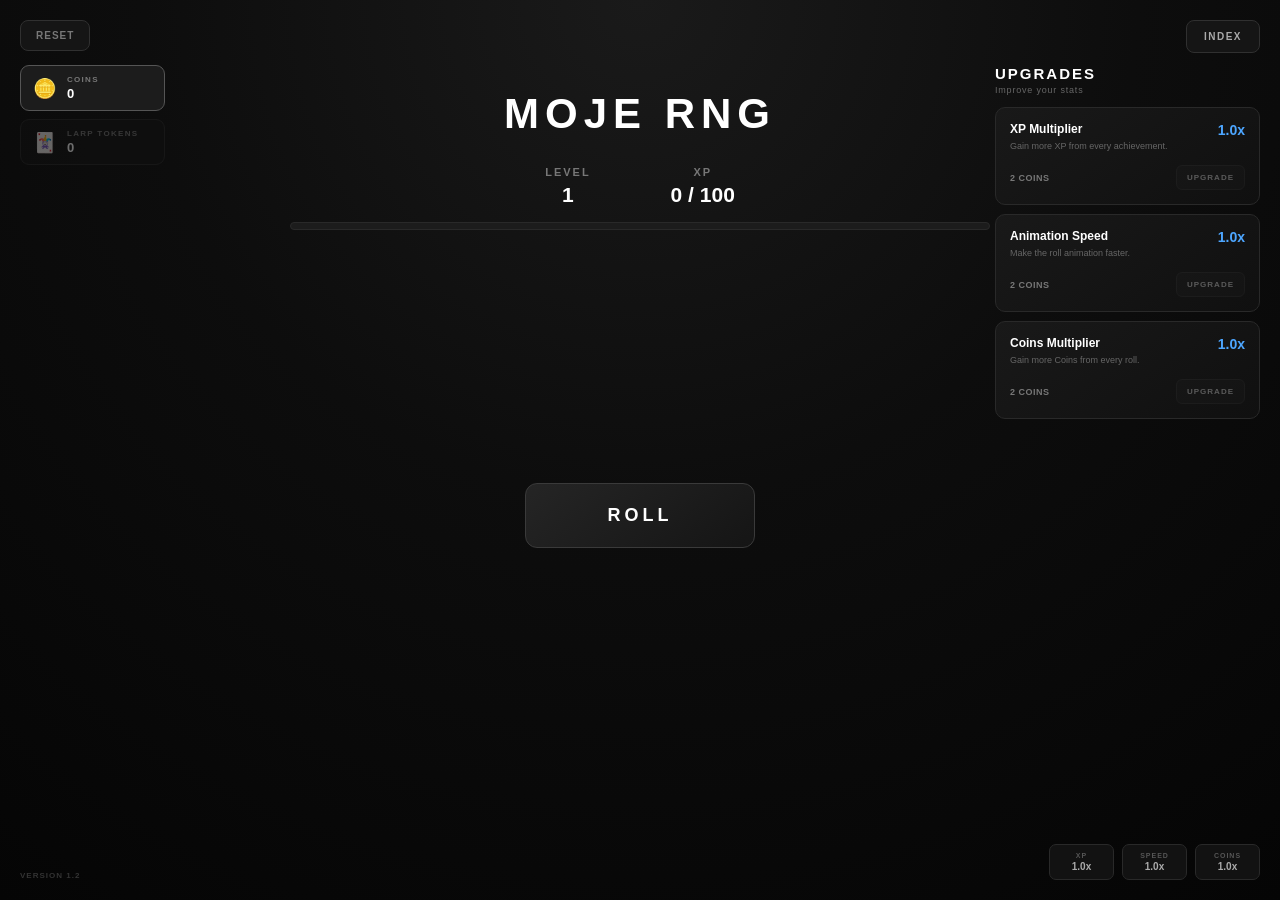
==== commit b61e6589: "Add files via upload" ====
--- a/index.html
+++ b/index.html
@@ -4,11 +4,15 @@
     <meta charset="UTF-8">
     <meta name="viewport" content="width=device-width, initial-scale=1.0">
     <meta name="theme-color" content="#0d0d0d">
-    <title>Moje RNG</title>
+    <title>RNG gufiego</title>
     <link rel="stylesheet" href="style.css">
 </head>
 
 <body>
+
+    <!-- =========================
+         CURRENCY PANEL
+    ========================== -->
 
     <div id="currencyPanel">
 
@@ -32,27 +36,52 @@
 
     </div>
 
+
+    <!-- Currency gain animation -->
+
     <div id="currencyGain"></div>
 
-    <button id="resetButton">RESET</button>
-
-    <button id="indexButton">INDEX</button>
+
+    <!-- =========================
+         TOP BUTTONS
+    ========================== -->
+
+    <button id="resetButton">
+        RESET
+    </button>
+
+    <button id="indexButton">
+        INDEX
+    </button>
+
+
+    <!-- =========================
+         UPGRADE PANEL
+    ========================== -->
 
     <aside id="upgradePanel">
 
         <div class="upgrade-header">
-            <div class="upgrade-title">UPGRADES</div>
+
+            <div class="upgrade-title">
+                UPGRADES
+            </div>
 
             <div class="upgrade-subtitle">
                 Improve your stats
             </div>
-        </div>
+
+        </div>
+
+
+        <!-- XP MULTIPLIER -->
 
         <div class="upgrade-card">
 
             <div class="upgrade-card-top">
 
                 <div class="upgrade-text">
+
                     <div class="upgrade-name">
                         XP Multiplier
                     </div>
@@ -60,6 +89,7 @@
                     <div class="upgrade-description">
                         Gain more XP from every achievement.
                     </div>
+
                 </div>
 
                 <div
@@ -85,11 +115,15 @@
 
         </div>
 
+
+        <!-- ANIMATION SPEED -->
+
         <div class="upgrade-card">
 
             <div class="upgrade-card-top">
 
                 <div class="upgrade-text">
+
                     <div class="upgrade-name">
                         Animation Speed
                     </div>
@@ -97,6 +131,7 @@
                     <div class="upgrade-description">
                         Make the roll animation faster.
                     </div>
+
                 </div>
 
                 <div
@@ -122,37 +157,118 @@
 
         </div>
 
+
+        <!-- COINS MULTIPLIER -->
+
+        <div class="upgrade-card">
+
+            <div class="upgrade-card-top">
+
+                <div class="upgrade-text">
+
+                    <div class="upgrade-name">
+                        Coins Multiplier
+                    </div>
+
+                    <div class="upgrade-description">
+                        Gain more Coins from every roll.
+                    </div>
+
+                </div>
+
+                <div
+                    class="upgrade-value"
+                    id="coinsMultiplierValue"
+                >
+                    1.0x
+                </div>
+
+            </div>
+
+            <div class="upgrade-bottom">
+
+                <span id="coinsUpgradeCost">
+                    2 COINS
+                </span>
+
+                <button id="coinsUpgradeButton">
+                    UPGRADE
+                </button>
+
+            </div>
+
+        </div>
+
     </aside>
 
+
+    <!-- =========================
+         UPGRADE STATS
+    ========================== -->
+
     <div id="upgradeStats">
 
         <div class="upgrade-stat">
+
             <span>XP</span>
-            <strong id="statXP">1.0x</strong>
-        </div>
+
+            <strong id="statXP">
+                1.0x
+            </strong>
+
+        </div>
+
 
         <div class="upgrade-stat">
+
             <span>SPEED</span>
-            <strong id="statSpeed">1.0x</strong>
+
+            <strong id="statSpeed">
+                1.0x
+            </strong>
+
+        </div>
+
+
+        <div class="upgrade-stat">
+
+            <span>COINS</span>
+
+            <strong id="statCoins">
+                1.0x
+            </strong>
+
         </div>
 
     </div>
 
+
+    <!-- =========================
+         ACHIEVEMENT INDEX
+    ========================== -->
+
     <div id="indexOverlay">
 
         <div id="indexPanel">
 
+
+            <!-- INDEX HEADER -->
+
             <div class="index-header">
 
                 <div>
-                    <h2>Achievement Index</h2>
+
+                    <h2>
+                        Achievement Index
+                    </h2>
 
                     <span id="indexStats">
                         0 / 0 Achievements Unlocked
                     </span>
-                </div>
-
-                <!-- TYLKO DODANY PRZYCISK REFRESH -->
+
+                </div>
+
+
                 <div class="index-header-buttons">
 
                     <button id="refreshIndex">
@@ -167,9 +283,14 @@
 
             </div>
 
+
+            <!-- SEARCH -->
+
             <div class="index-search-wrapper">
 
-                <span class="search-icon">⌕</span>
+                <span class="search-icon">
+                    ⌕
+                </span>
 
                 <input
                     type="text"
@@ -180,45 +301,101 @@
 
             </div>
 
+
+            <!-- ACHIEVEMENT LIST -->
+
             <div id="indexList"></div>
 
         </div>
 
     </div>
 
+
+    <!-- =========================
+         MAIN GAME
+    ========================== -->
+
     <main class="container">
 
-        <h1>MOJE RNG</h1>
+        <h1>
+            MOJE RNG
+        </h1>
+
+
+        <!-- LEVEL / XP -->
 
         <div class="stats">
 
             <div>
-                <span>LEVEL</span>
-                <strong id="level">1</strong>
-            </div>
+
+                <span>
+                    LEVEL
+                </span>
+
+                <strong id="level">
+                    1
+                </strong>
+
+            </div>
+
 
             <div>
-                <span>XP</span>
-                <strong id="xp">0 / 100</strong>
-            </div>
-
-        </div>
+
+                <span>
+                    XP
+                </span>
+
+                <strong id="xp">
+                    0 / 100
+                </strong>
+
+            </div>
+
+        </div>
+
+
+        <!-- XP BAR -->
 
         <div class="xp-bar">
+
             <div id="xpFill"></div>
-        </div>
+
+        </div>
+
+
+        <!-- RESULT -->
 
         <div id="result">
 
-            <span id="digit1" class="digit"></span>
-            <span id="digit2" class="digit"></span>
-            <span id="digit3" class="digit"></span>
-
-        </div>
+            <span
+                id="digit1"
+                class="digit"
+            ></span>
+
+            <span
+                id="digit2"
+                class="digit"
+            ></span>
+
+            <span
+                id="digit3"
+                class="digit"
+            ></span>
+
+        </div>
+
+
+        <!-- RARITY -->
 
         <div id="rollRarity"></div>
 
+
+        <!-- ACHIEVEMENTS -->
+
         <div id="achievement"></div>
+
+
+        <!-- ROLL -->
 
         <button id="rollButton">
             ROLL
@@ -226,10 +403,20 @@
 
     </main>
 
+
+    <!-- =========================
+         VERSION
+    ========================== -->
+
     <div id="version">
         VERSION 1.2
     </div>
 
+
+    <!-- =========================
+         JAVASCRIPT
+    ========================== -->
+
     <script src="script.js"></script>
 
 </body>
--- a/style.css
+++ b/style.css
@@ -6,6 +6,7 @@
 
 body {
     min-height: 100vh;
+
     background:
         radial-gradient(
             circle at top,
@@ -13,10 +14,17 @@
             #0d0d0d 45%,
             #050505 100%
         );
+
     color: #fff;
-    font-family: Arial, Helvetica, sans-serif;
+
+    font-family:
+        Arial,
+        Helvetica,
+        sans-serif;
+
     overflow-x: hidden;
 }
+
 
 /* =========================
    MAIN CONTAINER
@@ -24,17 +32,24 @@
 
 .container {
     width: min(700px, 92%);
+
     margin: 0 auto;
+
     padding-top: 90px;
+
     text-align: center;
 }
 
 .container h1 {
     font-size: 42px;
+
     letter-spacing: 6px;
+
     margin-bottom: 28px;
-    font-weight: 900;
-}
+
+    font-weight: 900;
+}
+
 
 /* =========================
    STATS
@@ -42,21 +57,29 @@
 
 .stats {
     display: flex;
+
     justify-content: center;
+
     gap: 80px;
+
     margin-bottom: 15px;
 }
 
 .stats > div {
     display: flex;
+
     flex-direction: column;
+
     gap: 5px;
 }
 
 .stats span {
     color: #777;
+
     font-size: 11px;
+
     letter-spacing: 2px;
+
     font-weight: bold;
 }
 
@@ -64,31 +87,45 @@
     font-size: 21px;
 }
 
+
 /* =========================
    XP BAR
 ========================= */
 
 .xp-bar {
     width: 100%;
+
     height: 8px;
+
     background: #1c1c1c;
+
     border: 1px solid #292929;
+
     border-radius: 10px;
+
     overflow: hidden;
+
     margin-bottom: 45px;
 }
 
 #xpFill {
     height: 100%;
+
     width: 0%;
-    background: linear-gradient(
-        90deg,
-        #4da6ff,
-        #7bc4ff
-    );
+
+    background:
+        linear-gradient(
+            90deg,
+            #4da6ff,
+            #7bc4ff
+        );
+
     border-radius: inherit;
-    transition: width 0.25s ease;
-}
+
+    transition:
+        width 0.25s ease;
+}
+
 
 /* =========================
    RESULT
@@ -98,43 +135,52 @@
     min-height: 125px;
 
     display: flex;
+
     justify-content: center;
+
     align-items: center;
 
     gap: 8px;
+
     margin-bottom: 15px;
 }
 
 .digit {
     width: 85px;
+
     height: 105px;
 
     display: flex;
+
     justify-content: center;
+
     align-items: center;
 
-    background: linear-gradient(
-        145deg,
-        #202020,
-        #101010
-    );
+    background:
+        linear-gradient(
+            145deg,
+            #202020,
+            #101010
+        );
 
     border: 1px solid #303030;
+
     border-radius: 14px;
 
     font-size: 65px;
+
     font-weight: 900;
 
     box-shadow:
         inset 0 0 20px rgba(255,255,255,0.025),
         0 10px 30px rgba(0,0,0,0.35);
 
-    /* Ukryte zanim animacja wystartuje */
     opacity: 0;
-    transform: translateY(-100px);
-}
-
-/* Animacja cyfry */
+
+    transform:
+        translateY(-100px);
+}
+
 .digit.drop {
     animation:
         digitDrop
@@ -171,18 +217,26 @@
     }
 }
 
+
 /* =========================
    RARITY
 ========================= */
 
 #rollRarity {
     min-height: 25px;
+
     font-size: 13px;
-    font-weight: 900;
+
+    font-weight: 900;
+
     letter-spacing: 3px;
+
     margin-bottom: 18px;
+
     opacity: 0;
-    transition: opacity 0.2s ease;
+
+    transition:
+        opacity 0.2s ease;
 }
 
 #rollRarity.visible {
@@ -199,23 +253,29 @@
 
 .rarity-ultra {
     color: #ff9d00;
+
     text-shadow:
         0 0 8px rgba(255,157,0,0.45);
 }
 
+
 /* =========================
    ACHIEVEMENTS
 ========================= */
 
 #achievement {
     width: 100%;
+
     min-height: 0;
 
     display: flex;
+
     flex-direction: column;
+
     align-items: center;
 
     gap: 8px;
+
     margin-bottom: 25px;
 }
 
@@ -226,13 +286,15 @@
 
     padding: 14px 18px;
 
-    background: linear-gradient(
-        145deg,
-        #1c1c1c,
-        #101010
-    );
+    background:
+        linear-gradient(
+            145deg,
+            #1c1c1c,
+            #101010
+        );
 
     border: 1px solid #292929;
+
     border-radius: 10px;
 
     text-align: left;
@@ -248,14 +310,21 @@
 }
 
 @keyframes achievementAppear {
+
     from {
         opacity: 0;
-        transform: translateY(15px) scale(0.97);
+
+        transform:
+            translateY(15px)
+            scale(0.97);
     }
 
     to {
         opacity: 1;
-        transform: translateY(0) scale(1);
+
+        transform:
+            translateY(0)
+            scale(1);
     }
 }
 
@@ -269,26 +338,31 @@
 
 .achievement-title {
     font-size: 16px;
-    font-weight: 900;
+
+    font-weight: 900;
+
     margin-bottom: 4px;
 }
 
 .achievement-title.exclusive {
-    background: linear-gradient(
-        90deg,
-        #ff3b3b,
-        #ff9d00,
-        #ffe600,
-        #55d66b,
-        #4da6ff,
-        #a855f7,
-        #ff3b3b
-    );
+    background:
+        linear-gradient(
+            90deg,
+            #ff3b3b,
+            #ff9d00,
+            #ffe600,
+            #55d66b,
+            #4da6ff,
+            #a855f7,
+            #ff3b3b
+        );
 
     background-size: 300% auto;
 
     color: transparent;
+
     background-clip: text;
+
     -webkit-background-clip: text;
 
     animation:
@@ -300,8 +374,11 @@
 
 .achievement-rarity {
     font-size: 10px;
-    font-weight: 900;
+
+    font-weight: 900;
+
     letter-spacing: 1.5px;
+
     margin-bottom: 5px;
 }
 
@@ -317,7 +394,9 @@
 
 .achievement-xp {
     color: #888;
+
     font-size: 11px;
+
     font-weight: bold;
 }
 
@@ -325,16 +404,21 @@
     position: absolute;
 
     right: 15px;
+
     top: 50%;
 
-    transform: translateY(-50%);
+    transform:
+        translateY(-50%);
 
     color: #4da6ff;
 
     font-size: 11px;
-    font-weight: 900;
+
+    font-weight: 900;
+
     letter-spacing: 1px;
 }
+
 
 /* =========================
    ROLL BUTTON
@@ -342,21 +426,26 @@
 
 #rollButton {
     width: 230px;
+
     height: 65px;
 
     border: 1px solid #3a3a3a;
+
     border-radius: 12px;
 
-    background: linear-gradient(
-        145deg,
-        #252525,
-        #151515
-    );
+    background:
+        linear-gradient(
+            145deg,
+            #252525,
+            #151515
+        );
 
     color: #fff;
 
     font-size: 18px;
-    font-weight: 900;
+
+    font-weight: 900;
+
     letter-spacing: 4px;
 
     cursor: pointer;
@@ -369,28 +458,33 @@
 }
 
 #rollButton:hover:not(:disabled) {
-    background: linear-gradient(
-        145deg,
-        #303030,
-        #181818
-    );
+    background:
+        linear-gradient(
+            145deg,
+            #303030,
+            #181818
+        );
 
     border-color: #555;
 
-    transform: translateY(-2px);
+    transform:
+        translateY(-2px);
 
     box-shadow:
         0 8px 25px rgba(0,0,0,0.4);
 }
 
 #rollButton:active:not(:disabled) {
-    transform: translateY(1px);
+    transform:
+        translateY(1px);
 }
 
 #rollButton:disabled {
     opacity: 0.45;
+
     cursor: not-allowed;
 }
+
 
 /* =========================
    RESET BUTTON
@@ -400,18 +494,23 @@
     position: fixed;
 
     top: 20px;
+
     left: 20px;
 
     padding: 9px 15px;
 
     border: 1px solid #303030;
+
     border-radius: 8px;
 
     background: #151515;
+
     color: #777;
 
     font-size: 10px;
-    font-weight: 900;
+
+    font-weight: 900;
+
     letter-spacing: 1px;
 
     cursor: pointer;
@@ -424,9 +523,12 @@
 
 #resetButton:hover {
     color: #ff5555;
+
     border-color: #663333;
+
     background: #1c1111;
 }
+
 
 /* =========================
    INDEX BUTTON
@@ -436,18 +538,23 @@
     position: fixed;
 
     top: 20px;
+
     right: 20px;
 
     padding: 10px 17px;
 
     border: 1px solid #303030;
+
     border-radius: 8px;
 
     background: #151515;
+
     color: #aaa;
 
     font-size: 10px;
-    font-weight: 900;
+
+    font-weight: 900;
+
     letter-spacing: 1.5px;
 
     cursor: pointer;
@@ -461,10 +568,15 @@
 
 #indexButton:hover {
     color: #fff;
+
     border-color: #555;
+
     background: #202020;
-    transform: translateY(-1px);
-}
+
+    transform:
+        translateY(-1px);
+}
+
 
 /* =========================
    CURRENCY PANEL
@@ -474,9 +586,11 @@
     position: fixed;
 
     top: 65px;
+
     left: 20px;
 
     display: flex;
+
     flex-direction: column;
 
     gap: 8px;
@@ -488,6 +602,7 @@
     min-width: 145px;
 
     display: flex;
+
     align-items: center;
 
     gap: 10px;
@@ -497,11 +612,13 @@
     background: #131313;
 
     border: 1px solid #292929;
+
     border-radius: 9px;
 
     color: #fff;
 
     cursor: pointer;
+
     text-align: left;
 
     transition:
@@ -513,11 +630,13 @@
 
 .currency-button:hover {
     background: #1c1c1c;
+
     border-color: #414141;
 }
 
 .currency-button.active {
     border-color: #555;
+
     background: #1c1c1c;
 }
 
@@ -531,7 +650,9 @@
 
 .currency-info {
     display: flex;
+
     flex-direction: column;
+
     gap: 2px;
 }
 
@@ -539,7 +660,9 @@
     color: #777;
 
     font-size: 8px;
+
     letter-spacing: 1.3px;
+
     font-weight: 900;
 }
 
@@ -547,6 +670,7 @@
     font-size: 13px;
 }
 
+
 /* =========================
    CURRENCY GAIN
 ========================= */
@@ -555,6 +679,7 @@
     position: fixed;
 
     top: 155px;
+
     left: 20px;
 
     z-index: 20;
@@ -566,7 +691,9 @@
     color: #ffd84d;
 
     font-size: 12px;
-    font-weight: 900;
+
+    font-weight: 900;
+
     letter-spacing: 1px;
 
     animation:
@@ -584,19 +711,26 @@
 
     0% {
         opacity: 0;
-        transform: translateY(10px);
+
+        transform:
+            translateY(10px);
     }
 
     20% {
         opacity: 1;
-        transform: translateY(0);
+
+        transform:
+            translateY(0);
     }
 
     100% {
         opacity: 0;
-        transform: translateY(-18px);
-    }
-}
+
+        transform:
+            translateY(-18px);
+    }
+}
+
 
 /* =========================
    UPGRADE PANEL
@@ -606,6 +740,7 @@
     position: fixed;
 
     right: 20px;
+
     top: 65px;
 
     width: 265px;
@@ -619,7 +754,9 @@
 
 .upgrade-title {
     font-size: 15px;
-    font-weight: 900;
+
+    font-weight: 900;
+
     letter-spacing: 2px;
 }
 
@@ -629,29 +766,36 @@
     color: #666;
 
     font-size: 9px;
+
     letter-spacing: 0.8px;
 }
 
 .upgrade-card {
     padding: 14px;
+
     margin-bottom: 9px;
 
-    background: linear-gradient(
-        145deg,
-        #191919,
-        #101010
-    );
+    background:
+        linear-gradient(
+            145deg,
+            #191919,
+            #101010
+        );
 
     border: 1px solid #292929;
+
     border-radius: 10px;
 }
 
 .upgrade-card-top {
     display: flex;
+
     justify-content: space-between;
+
     align-items: flex-start;
 
     gap: 10px;
+
     margin-bottom: 13px;
 }
 
@@ -661,7 +805,9 @@
 
 .upgrade-name {
     font-size: 12px;
-    font-weight: 900;
+
+    font-weight: 900;
+
     margin-bottom: 4px;
 }
 
@@ -669,6 +815,7 @@
     color: #666;
 
     font-size: 9px;
+
     line-height: 1.35;
 }
 
@@ -676,6 +823,7 @@
     color: #4da6ff;
 
     font-size: 14px;
+
     font-weight: 900;
 
     white-space: nowrap;
@@ -683,13 +831,17 @@
 
 .upgrade-bottom {
     display: flex;
+
     justify-content: space-between;
+
     align-items: center;
 
     color: #777;
 
     font-size: 9px;
-    font-weight: 900;
+
+    font-weight: 900;
+
     letter-spacing: 0.5px;
 }
 
@@ -697,13 +849,17 @@
     padding: 7px 10px;
 
     background: #202020;
+
     color: #fff;
 
     border: 1px solid #353535;
+
     border-radius: 6px;
 
     font-size: 8px;
-    font-weight: 900;
+
+    font-weight: 900;
+
     letter-spacing: 1px;
 
     cursor: pointer;
@@ -716,14 +872,17 @@
 
 .upgrade-bottom button:hover:not(:disabled) {
     background: #292929;
+
     border-color: #555;
 }
 
 .upgrade-bottom button:disabled,
 .upgrade-bottom button.cant-buy {
     opacity: 0.3;
+
     cursor: not-allowed;
 }
+
 
 /* =========================
    UPGRADE STATS
@@ -733,9 +892,11 @@
     position: fixed;
 
     bottom: 20px;
+
     right: 20px;
 
     display: flex;
+
     gap: 8px;
 
     z-index: 10;
@@ -747,6 +908,7 @@
     padding: 7px 10px;
 
     display: flex;
+
     flex-direction: column;
 
     gap: 2px;
@@ -754,6 +916,7 @@
     background: #121212;
 
     border: 1px solid #292929;
+
     border-radius: 7px;
 
     text-align: center;
@@ -763,14 +926,18 @@
     color: #555;
 
     font-size: 7px;
-    font-weight: 900;
+
+    font-weight: 900;
+
     letter-spacing: 1px;
 }
 
 .upgrade-stat strong {
     color: #aaa;
+
     font-size: 10px;
 }
+
 
 /* =========================
    INDEX OVERLAY
@@ -784,17 +951,22 @@
     z-index: 100;
 
     display: flex;
+
     justify-content: center;
+
     align-items: center;
 
     padding: 20px;
 
-    background: rgba(0,0,0,0.78);
+    background:
+        rgba(0,0,0,0.78);
 
     backdrop-filter: blur(8px);
+
     -webkit-backdrop-filter: blur(8px);
 
     opacity: 0;
+
     visibility: hidden;
 
     transition:
@@ -804,8 +976,10 @@
 
 #indexOverlay.open {
     opacity: 1;
+
     visibility: visible;
 }
+
 
 /* =========================
    INDEX PANEL
@@ -813,9 +987,11 @@
 
 #indexPanel {
     width: min(680px, 100%);
+
     max-height: 88vh;
 
     display: flex;
+
     flex-direction: column;
 
     background:
@@ -826,6 +1002,7 @@
         );
 
     border: 1px solid #303030;
+
     border-radius: 16px;
 
     box-shadow:
@@ -833,15 +1010,20 @@
 
     overflow: hidden;
 
-    transform: translateY(15px) scale(0.98);
+    transform:
+        translateY(15px)
+        scale(0.98);
 
     transition:
         transform 0.25s ease;
 }
 
 #indexOverlay.open #indexPanel {
-    transform: translateY(0) scale(1);
-}
+    transform:
+        translateY(0)
+        scale(1);
+}
+
 
 /* =========================
    INDEX HEADER
@@ -849,7 +1031,9 @@
 
 .index-header {
     display: flex;
+
     justify-content: space-between;
+
     align-items: center;
 
     padding: 20px 22px;
@@ -859,7 +1043,9 @@
 
 .index-header h2 {
     font-size: 20px;
-    font-weight: 900;
+
+    font-weight: 900;
+
     letter-spacing: 1px;
 }
 
@@ -871,128 +1057,37 @@
     color: #666;
 
     font-size: 10px;
+
     letter-spacing: 0.5px;
 }
 
-#closeIndex {
+.index-header-buttons {
+    display: flex;
+
+    align-items: center;
+
+    gap: 7px;
+}
+
+#closeIndex,
+#refreshIndex {
     width: 34px;
+
     height: 34px;
 
     display: flex;
+
     align-items: center;
+
     justify-content: center;
 
     border: 1px solid #303030;
+
     border-radius: 8px;
 
     background: #151515;
+
     color: #777;
-
-    font-size: 22px;
-    line-height: 1;
-
-    cursor: pointer;
-
-    transition:
-        color 0.15s ease,
-        background 0.15s ease,
-        border-color 0.15s ease;
-}
-
-#closeIndex:hover {
-    color: #fff;
-    background: #222;
-    border-color: #555;
-}
-
-/* =========================
-   INDEX SEARCH
-========================= */
-
-.index-search-wrapper {
-    position: relative;
-
-    padding: 14px 18px;
-
-    border-bottom: 1px solid #222;
-}
-
-.search-icon {
-    position: absolute;
-
-    left: 30px;
-    top: 50%;
-
-    transform: translateY(-50%);
-
-    color: #666;
-
-    font-size: 18px;
-
-    pointer-events: none;
-}
-
-#achievementSearch {
-    width: 100%;
-    height: 42px;
-
-    padding: 0 15px 0 40px;
-
-    background: #111;
-
-    border: 1px solid #292929;
-    border-radius: 9px;
-
-    color: #fff;
-
-    outline: none;
-
-    font-size: 12px;
-
-    transition:
-        border-color 0.15s ease,
-        background 0.15s ease;
-}
-
-#achievementSearch::placeholder {
-    color: #555;
-}
-
-#achievementSearch:focus {
-    border-color: #4a4a4a;
-    background: #151515;
-}
-
-/* =========================
-   REFRESH INDEX
-========================= */
-
-.index-actions {
-    display: flex;
-    justify-content: flex-end;
-
-    padding: 0 18px 12px;
-}
-
-#refreshIndex {
-    display: inline-flex;
-    align-items: center;
-    justify-content: center;
-
-    gap: 7px;
-
-    padding: 8px 13px;
-
-    background: #151515;
-
-    border: 1px solid #303030;
-    border-radius: 7px;
-
-    color: #888;
-
-    font-size: 9px;
-    font-weight: 900;
-    letter-spacing: 1px;
 
     cursor: pointer;
 
@@ -1003,30 +1098,108 @@
         transform 0.15s ease;
 }
 
+#closeIndex {
+    font-size: 22px;
+
+    line-height: 1;
+}
+
+#refreshIndex {
+    font-size: 19px;
+
+    line-height: 1;
+}
+
+#closeIndex:hover,
 #refreshIndex:hover {
     color: #fff;
 
-    background: #202020;
-
-    border-color: #505050;
-
-    transform: translateY(-1px);
+    background: #222;
+
+    border-color: #555;
 }
 
 #refreshIndex:active {
-    transform: translateY(0);
+    transform: rotate(180deg);
 }
 
 #refreshIndex.refreshing {
     color: #4da6ff;
 }
 
+
+/* =========================
+   INDEX SEARCH
+========================= */
+
+.index-search-wrapper {
+    position: relative;
+
+    padding: 14px 18px;
+
+    border-bottom: 1px solid #222;
+}
+
+.search-icon {
+    position: absolute;
+
+    left: 30px;
+
+    top: 50%;
+
+    transform:
+        translateY(-50%);
+
+    color: #666;
+
+    font-size: 18px;
+
+    pointer-events: none;
+}
+
+#achievementSearch {
+    width: 100%;
+
+    height: 42px;
+
+    padding:
+        0 15px 0 40px;
+
+    background: #111;
+
+    border: 1px solid #292929;
+
+    border-radius: 9px;
+
+    color: #fff;
+
+    outline: none;
+
+    font-size: 12px;
+
+    transition:
+        border-color 0.15s ease,
+        background 0.15s ease;
+}
+
+#achievementSearch::placeholder {
+    color: #555;
+}
+
+#achievementSearch:focus {
+    border-color: #4a4a4a;
+
+    background: #151515;
+}
+
+
 /* =========================
    INDEX LIST
 ========================= */
 
 #indexList {
-    padding: 10px 18px 18px;
+    padding:
+        10px 18px 18px;
 
     overflow-y: auto;
 
@@ -1043,6 +1216,7 @@
 
 #indexList::-webkit-scrollbar-thumb {
     background: #303030;
+
     border-radius: 10px;
 }
 
@@ -1050,6 +1224,7 @@
     background: #454545;
 }
 
+
 /* =========================
    INDEX ACHIEVEMENT
 ========================= */
@@ -1058,6 +1233,7 @@
     position: relative;
 
     display: flex;
+
     align-items: center;
 
     gap: 13px;
@@ -1071,6 +1247,7 @@
     background: #141414;
 
     border: 1px solid #252525;
+
     border-radius: 9px;
 
     transition:
@@ -1080,6 +1257,7 @@
 
 .index-achievement:hover {
     background: #191919;
+
     border-color: #353535;
 }
 
@@ -1089,27 +1267,33 @@
 
 .index-number {
     width: 27px;
+
     min-width: 27px;
 
     height: 27px;
 
     display: flex;
+
     justify-content: center;
+
     align-items: center;
 
     background: #1f1f1f;
 
     border: 1px solid #303030;
+
     border-radius: 6px;
 
     color: #666;
 
     font-size: 9px;
+
     font-weight: 900;
 }
 
 .index-info {
     flex: 1;
+
     min-width: 0;
 }
 
@@ -1117,25 +1301,29 @@
     margin-bottom: 3px;
 
     font-size: 12px;
+
     font-weight: 900;
 }
 
 .index-name.exclusive {
-    background: linear-gradient(
-        90deg,
-        #ff3b3b,
-        #ff9d00,
-        #ffe600,
-        #55d66b,
-        #4da6ff,
-        #a855f7,
-        #ff3b3b
-    );
+    background:
+        linear-gradient(
+            90deg,
+            #ff3b3b,
+            #ff9d00,
+            #ffe600,
+            #55d66b,
+            #4da6ff,
+            #a855f7,
+            #ff3b3b
+        );
 
     background-size: 300% auto;
 
     color: transparent;
+
     background-clip: text;
+
     -webkit-background-clip: text;
 
     animation:
@@ -1149,6 +1337,7 @@
     color: #666;
 
     font-size: 9px;
+
     line-height: 1.35;
 
     max-width: 440px;
@@ -1158,6 +1347,7 @@
     margin-top: 5px;
 
     font-size: 8px;
+
     font-weight: 900;
 
     letter-spacing: 1px;
@@ -1179,6 +1369,7 @@
     color: #777;
 
     font-size: 9px;
+
     font-weight: 900;
 
     text-align: right;
@@ -1190,22 +1381,27 @@
     position: absolute;
 
     right: 14px;
+
     bottom: 8px;
 
     color: #444;
 
     font-size: 7px;
+
     font-weight: 900;
 
     letter-spacing: 1px;
 }
 
 .index-achievement.exclusive-border {
-    border-color: rgba(168,85,247,0.35);
+    border-color:
+        rgba(168,85,247,0.35);
 
     box-shadow:
-        inset 0 0 15px rgba(168,85,247,0.025);
-}
+        inset 0 0 15px
+        rgba(168,85,247,0.025);
+}
+
 
 /* =========================
    NO SEARCH RESULTS
@@ -1219,8 +1415,10 @@
     text-align: center;
 
     font-size: 11px;
+
     font-weight: bold;
 }
+
 
 /* =========================
    RAINBOW
@@ -1237,6 +1435,7 @@
     }
 }
 
+
 /* =========================
    VERSION
 ========================= */
@@ -1245,15 +1444,18 @@
     position: fixed;
 
     bottom: 20px;
+
     left: 20px;
 
     color: #333;
 
     font-size: 8px;
+
     font-weight: 900;
 
     letter-spacing: 1px;
 }
+
 
 /* =========================
    MOBILE
@@ -1284,6 +1486,7 @@
     }
 }
 
+
 @media (max-width: 600px) {
 
     .container {
@@ -1292,6 +1495,7 @@
 
     .container h1 {
         font-size: 30px;
+
         letter-spacing: 4px;
     }
 
@@ -1301,6 +1505,7 @@
 
     .digit {
         width: 65px;
+
         height: 85px;
 
         font-size: 50px;
@@ -1312,26 +1517,31 @@
 
     #rollButton {
         width: 200px;
+
         height: 58px;
     }
 
     #currencyPanel {
         top: 60px;
+
         left: 10px;
     }
 
     .currency-button {
         min-width: 125px;
+
         padding: 7px 9px;
     }
 
     #indexButton {
         top: 15px;
+
         right: 10px;
     }
 
     #resetButton {
         top: 15px;
+
         left: 10px;
     }
 
@@ -1345,6 +1555,7 @@
 
     #indexPanel {
         max-height: 94vh;
+
         border-radius: 12px;
     }
 
@@ -1356,27 +1567,28 @@
         padding: 10px 12px;
     }
 
-    .index-actions {
-        padding: 0 12px 10px;
-    }
-
     #indexList {
-        padding: 8px 12px 12px;
+        padding:
+            8px 12px 12px;
     }
 
     .index-achievement {
         gap: 9px;
+
         padding: 10px;
     }
 
     .index-number {
         width: 23px;
+
         min-width: 23px;
+
         height: 23px;
     }
 
     .index-xp {
         min-width: auto;
+
         font-size: 8px;
     }
 
@@ -1390,14 +1602,17 @@
 
     #version {
         bottom: 10px;
+
         left: 10px;
     }
 }
+
 
 @media (max-width: 400px) {
 
     .digit {
         width: 55px;
+
         height: 75px;
 
         font-size: 43px;
